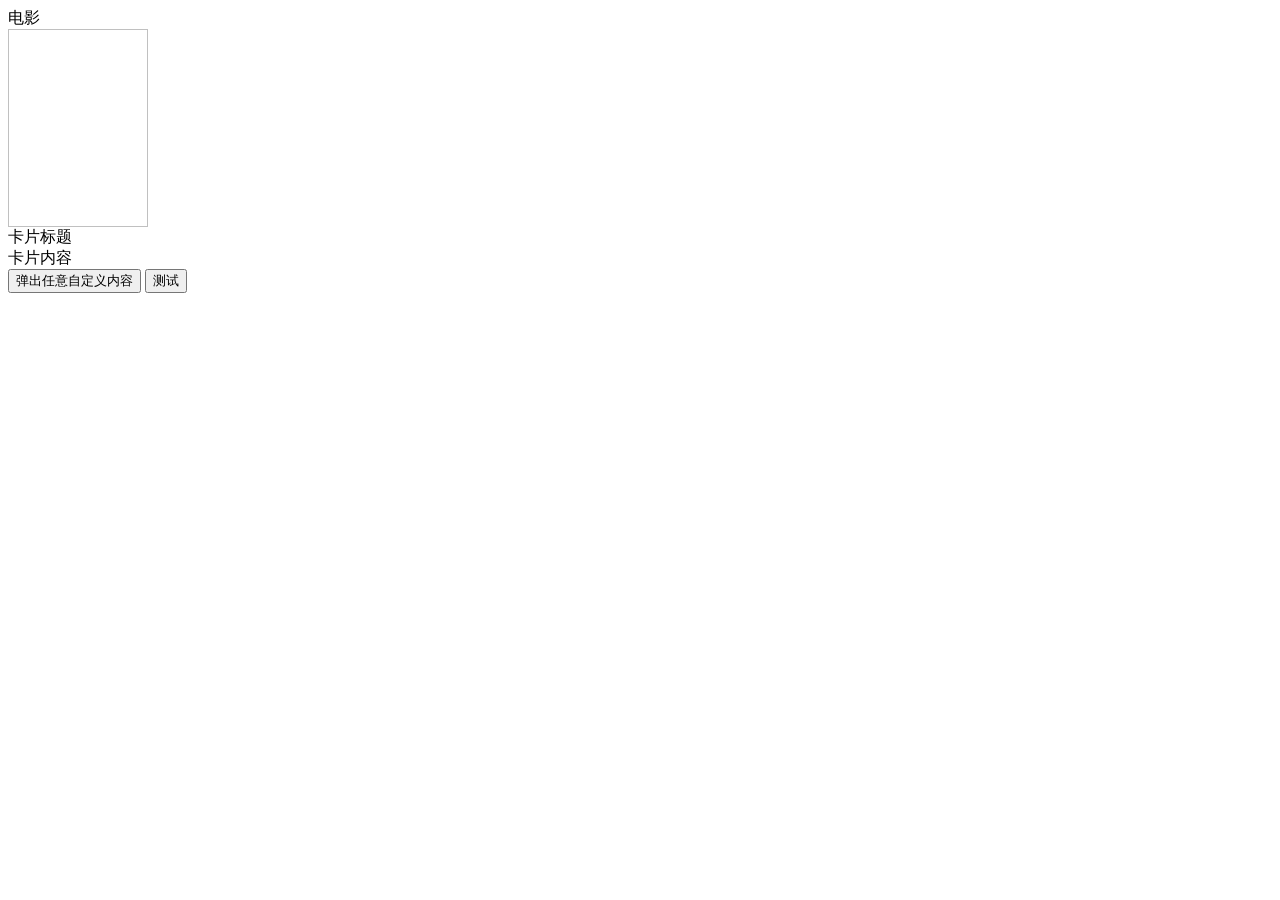
==== src/main/resources/templates/index.html @ 81eaf3b3 "model" ====
<!DOCTYPE html>
<html lang="en" xmlns:th="http://www.thymeleaf.org">
<head>
    <meta charset="UTF-8">
    <title>Title</title>
    <link href="/static/plugin/layui/css/layui.css" rel="stylesheet">
</head>
<body>
<div class="layui-container">
    <div th:replace="header::header"></div>
<!--    <div class="layui-header ws-header ws-bg-light">-->
<!--        <div class="layui-container">-->
<!--            <div class="ws-logo">-->
<!--                <a class="logo" href="/">-->
<!--                    <img src="//res.sentcss.com/static/images/layui/logo.png" alt="layui">-->
<!--                </a>-->
<!--            </div>-->
<!--            <div class="ws-header-assist">-->
<!--                <div class="layui-form layui-hide-xs ws-search" lay-filter="LAY-ws-header-component"><select lay-search="" lay-filter="component"><option value="">搜索</option><optgroup label="热门组件">,<option value="form/">表单 Form</option>,<option value="table/">表格 Table</option>,<option value="layer/">弹层 Layer 🔥</option>,</optgroup><optgroup label="布局">,<option value="layout/">框体布局 Layout</option>,<option value="layout/grid.html">栅格布局 Grid</option>,</optgroup><optgroup label="通用">,<option value="color/">颜色 Color</option>,<option value="button/">按钮 Button</option>,<option value="icon/">图标 Icon</option>,<option value="anim/">动画 Anim</option>,</optgroup><optgroup label="表单">,<option value="form/">表单组件 Form</option>,<option value="form/input.html">输入框 Input</option>,<option value="form/input.html#affix-number">数字输入框 Number</option>,<option value="form/input.html">多行输入框 Textarea</option>,<option value="form/select.html">选择框 Select</option>,<option value="form/checkbox.html">复选框 Checkbox</option>,<option value="form/checkbox.html#switch">开关 Switch</option>,<option value="form/radio.html">单选框 Radio</option>,</optgroup><optgroup label="展示">,<option value="table/">表格 Table</option>,<option value="laypage/">分页 Laypage</option>,<option value="treeTable/">树形表格 TreeTable</option>,<option value="nav/">导航菜单 Nav</option>,<option value="menu/">基础菜单 Menu</option>,<option value="tab/">选项卡 Tab</option>,<option value="badge/">徽章 Badge</option>,<option value="auxiliar/#blockquote">引用 Blockquote</option>,<option value="auxiliar/#fieldset">字段集 Fieldset</option>,<option value="auxiliar/#hr">水平线 hr</option>,<option value="class/">公共类 Class</option>,<option value="panel/">面板 Panel</option>,<option value="panel/#card">卡片面板 Card</option>,<option value="panel/#collapse">折叠面板 Collapse</option>,<option value="progress/">进度条 Progress</option>,<option value="timeline/">时间线 Timeline</option>,<option value="fixbar/">固定条 Fixbar</option>,<option value="tree/">树组件 Tree</option>,<option value="carousel/">轮播 Carousel</option>,<option value="flow/">流加载 Flow</option>,<option value="code/">代码预览 Code</option>,</optgroup><optgroup label="交互">,<option value="layer/">弹出层 Layer</option>,<option value="laydate/">日期与时间 Laydate</option>,<option value="upload/">上传 Upload</option>,<option value="dropdown/">下拉菜单 Dropdown</option>,<option value="colorpicker/">颜色选择器 Colorpicker</option>,<option value="transfer/">穿梭框 Transfer</option>,<option value="slider/">滑块 Slider</option>,<option value="rate/">评分 Rate</option>,</optgroup><optgroup label="其他">,<option value="laytpl/">模板引擎 Laytpl</option>,<option value="util/">工具模块 Util</option>,</optgroup><optgroup label="主题">,<option value="https://dev.layuion.com/themes/layim/">LayIM</option>,<option value="https://dev.layuion.com/themes/layuiAdmin/">layuiAdmin</option>,</optgroup></select><div class="layui-form-select"><div class="layui-select-title"><input type="text" placeholder="搜索" value="" class="layui-input"><i class="layui-edge"></i></div><dl class="layui-anim layui-anim-upbit layui-select-group"><dd lay-value="" class="layui-select-tips">搜索</dd><dt>热门组件</dt><dd lay-value="form/" class="">表单 Form</dd><dd lay-value="table/" class="">表格 Table</dd><dd lay-value="layer/" class="">弹层 Layer 🔥</dd><dt>布局</dt><dd lay-value="layout/" class="">框体布局 Layout</dd><dd lay-value="layout/grid.html" class="">栅格布局 Grid</dd><dt>通用</dt><dd lay-value="color/" class="">颜色 Color</dd><dd lay-value="button/" class="">按钮 Button</dd><dd lay-value="icon/" class="">图标 Icon</dd><dd lay-value="anim/" class="">动画 Anim</dd><dt>表单</dt><dd lay-value="form/" class="">表单组件 Form</dd><dd lay-value="form/input.html" class="">输入框 Input</dd><dd lay-value="form/input.html#affix-number" class="">数字输入框 Number</dd><dd lay-value="form/input.html" class="">多行输入框 Textarea</dd><dd lay-value="form/select.html" class="">选择框 Select</dd><dd lay-value="form/checkbox.html" class="">复选框 Checkbox</dd><dd lay-value="form/checkbox.html#switch" class="">开关 Switch</dd><dd lay-value="form/radio.html" class="">单选框 Radio</dd><dt>展示</dt><dd lay-value="table/" class="">表格 Table</dd><dd lay-value="laypage/" class="">分页 Laypage</dd><dd lay-value="treeTable/" class="">树形表格 TreeTable</dd><dd lay-value="nav/" class="">导航菜单 Nav</dd><dd lay-value="menu/" class="">基础菜单 Menu</dd><dd lay-value="tab/" class="">选项卡 Tab</dd><dd lay-value="badge/" class="">徽章 Badge</dd><dd lay-value="auxiliar/#blockquote" class="">引用 Blockquote</dd><dd lay-value="auxiliar/#fieldset" class="">字段集 Fieldset</dd><dd lay-value="auxiliar/#hr" class="">水平线 hr</dd><dd lay-value="class/" class="">公共类 Class</dd><dd lay-value="panel/" class="">面板 Panel</dd><dd lay-value="panel/#card" class="">卡片面板 Card</dd><dd lay-value="panel/#collapse" class="">折叠面板 Collapse</dd><dd lay-value="progress/" class="">进度条 Progress</dd><dd lay-value="timeline/" class="">时间线 Timeline</dd><dd lay-value="fixbar/" class="">固定条 Fixbar</dd><dd lay-value="tree/" class="">树组件 Tree</dd><dd lay-value="carousel/" class="">轮播 Carousel</dd><dd lay-value="flow/" class="">流加载 Flow</dd><dd lay-value="code/" class="">代码预览 Code</dd><dt>交互</dt><dd lay-value="layer/" class="">弹出层 Layer</dd><dd lay-value="laydate/" class="">日期与时间 Laydate</dd><dd lay-value="upload/" class="">上传 Upload</dd><dd lay-value="dropdown/" class="">下拉菜单 Dropdown</dd><dd lay-value="colorpicker/" class="">颜色选择器 Colorpicker</dd><dd lay-value="transfer/" class="">穿梭框 Transfer</dd><dd lay-value="slider/" class="">滑块 Slider</dd><dd lay-value="rate/" class="">评分 Rate</dd><dt>其他</dt><dd lay-value="laytpl/" class="">模板引擎 Laytpl</dd><dd lay-value="util/" class="">工具模块 Util</dd><dt>主题</dt><dd lay-value="https://dev.layuion.com/themes/layim/" class="">LayIM</dd><dd lay-value="https://dev.layuion.com/themes/layuiAdmin/" class="">layuiAdmin</dd></dl></div><i class="layui-icon layui-icon-search"></i></div>-->
<!--                <div class="layui-hide-xs ws-notice"></div>-->
<!--            </div>-->

<!--            <div class="ws-header-menu">-->
<!--                <ul class="layui-nav layui-bg-gray ws-bg-light" id="LAY_NAV_TOP">-->
<!--                    <li class="layui-nav-item layui-this" data-dir="docs">-->
<!--                        <a href="/docs/2/">组件</a>-->
<!--                    </li>-->
<!--                    <li class="layui-nav-item" data-dir="notes">-->
<!--                        <a href="/notes/">笔记</a>-->
<!--                    </li>-->
<!--                    <li class="layui-nav-item">-->
<!--                        <a href="javascript:;">2.9.3<i class="layui-icon layui-icon-down layui-nav-more"></i></a>-->
<!--                        <dl class="layui-nav-child layui-nav-child-c">-->
<!--                            <dd lay-unselect="" class="layui-this"><a href="/">2.9.3</a></dd>-->
<!--                            <dd lay-unselect=""><a href="/2.7/">2.7.6</a></dd>-->
<!--                        </dl>-->
<!--                    </li>-->
<!--                    <li class="layui-nav-item">-->
<!--                        <a href="javascript:;">-->
<!--                            &lt;!&ndash;<span class="layui-badge-dot" style="left:0; right: auto; margin: -4px 0 0 5px;"></span>&ndash;&gt;-->
<!--                            生态-->
<!--                            <i class="layui-icon layui-icon-down layui-nav-more"></i></a>-->
<!--                        <dl class="layui-nav-child layui-nav-child-r" style="margin-right: -21px;">-->
<!--                            <dd lay-unselect="">-->
<!--                                <a href="//dev.layuion.com/extend/" target="_blank">Layui 第三方扩展组件</a>-->
<!--                            </dd>-->
<!--                            <dd lay-unselect="">-->
<!--                                <a href="//dev.layuion.com/themes/" target="_blank">Layui 纯静态主题库</a>-->
<!--                            </dd>-->
<!--                            <dd lay-unselect="">-->
<!--                                <a href="https://github.com/Sight-wcg/layui-theme-dark" target="_blank" lay-unselect="">-->
<!--                                    Layui 深色主题 <span>(社区贡献)</span>-->
<!--                                </a>-->
<!--                            </dd>-->
<!--                            <dd lay-unselect="">-->
<!--                                <a href="https://gitee.com/layui/layui-vue/" target="_blank" lay-unselect="">-->
<!--                                    Layui of Vue <span>(他人实现)</span>-->
<!--                                </a>-->
<!--                            </dd>-->
<!--                        </dl>-->
<!--                    </li>-->
<!--                    <span class="layui-nav-bar"></span></ul>-->
<!--                <div class="ws-header-more">-->
<!--                    <i class="layui-icon layui-icon-shrink-right"></i>-->
<!--                </div>-->
<!--                <div class="ws-header-tool ws-bg-light">-->
<!--                    <div class="layui-form ws-header-theme" lay-filter="header-theme">-->
<!--                        <input type="checkbox" name="theme-mode" id="ID-header-theme-mode" lay-filter="header-theme-mode" lay-skin="switch" title=""><div class="layui-unselect layui-form-switch" lay-skin="switch"><div>-->
<!--                        <i class="layui-icon layui-icon-light"></i>-->
<!--                    </div><i></i></div>-->
<!--                        <div lay-checkbox="">-->
<!--                            <i class="layui-icon layui-icon-moon"></i> |-->
<!--                            <i class="layui-icon layui-icon-light"></i>-->
<!--                        </div>-->
<!--                    </div>-->
<!--                    <div>-->
<!--                        <a href="https://github.com/layui/layui" target="_blank" title="Github">-->
<!--                            <i class="layui-icon layui-icon-github layui-font-20"></i>-->
<!--                        </a>-->
<!--                    </div>-->
<!--                    <div>-->
<!--                        <a href="https://gitee.com/layui/layui" target="_blank" title="Gitee">-->
<!--                            <i class="layui-icon layui-icon-gitee layui-font-20" style="color: #C71D23;"></i>-->
<!--                        </a>-->
<!--                    </div>-->
<!--                </div>-->
<!--            </div>-->
<!--        </div>-->
<!--        <input type="hidden" id="WS-ID" value="1089712111710546100101118|108111999710846108971211171051111104699111109">-->
<!--    </div>-->

<!--    <ul class="layui-nav">-->
<!--        <li class="layui-nav-item layui-this"><a href="">选中</a></li>-->
<!--        <li class="layui-nav-item">-->
<!--            <a href="javascript:;">常规</a>-->
<!--        </li>-->
<!--        <li class="layui-nav-item"><a href="">导航</a></li>-->
<!--        <li class="layui-nav-item">-->
<!--            <a href="javascript:;">子级</a>-->
<!--            <dl class="layui-nav-child">-->
<!--                <dd><a href="">菜单1</a></dd>-->
<!--                <dd><a href="">菜单2</a></dd>-->
<!--                <dd><a href="">菜单3</a></dd>-->
<!--            </dl>-->
<!--        </li>-->
<!--    </ul>-->

    <div class="layui-row">
        <div class="layui-col-md8">
            <div class="layui-card">
                <div class="layui-card-header">电影</div>
                <div class="layui-card-body">
                    <div class="layui-panel" style="width: 140px;height: 198px;">
                        <img th:src="@{/static/image/movie.jpg}" style="width: 100%; height: 100%;">
                    </div>
                </div>
            </div>
        </div>
        <div class="layui-col-md4">
            <div class="layui-card">
                <div class="layui-card-header">卡片标题</div>
                <div class="layui-card-body">
                    卡片内容
                </div>
            </div>
        </div>
    </div>

    <div th:replace="footer::footer"></div>
</div>


<div id="demo-laypage-layout-1"></div>
<button type="button" class="layui-btn layui-btn-primary" lay-on="test-page-custom">
    <span class="layui-badge-dot"></span> 弹出任意自定义内容
</button>
<button type="button" lay-on="get">测试</button>
</body>

<script src="/static/plugin/layui/layui.js"></script>
<script>
    layui.use(function () {
        var $ = layui.$;
        var layer = layui.layer;
        var util = layui.util;
        var form = layui.form;
        var laypage = layui.laypage;
        laypage.render({
            elem: 'demo-laypage-layout-1',
            count: 1000,
            layout: ['limit', 'prev', 'page', 'next']
        });
        // 事件
        util.on('lay-on', {
            'get': function () {
                // 此处可执行 Ajax 等操作
                $.get({
                    url: '/api/user/aop', success: function (res) {
                        console.log(res);
                    }
                });
            },
            'test-page-custom': function () {
                layer.open({
                    type: 1,
                    area: '350px',
                    resize: false,
                    shadeClose: true,
                    title: 'demo : layer + form',
                    content: `
          <div class="layui-form" lay-filter="filter-test-layer" style="margin: 16px;">
            <div class="demo-login-container">
              <div class="layui-form-item">
                <div class="layui-input-wrap">
                  <div class="layui-input-prefix">
                    <i class="layui-icon layui-icon-username"></i>
                  </div>
                  <input type="text" name="username" value="" lay-verify="required" placeholder="用户名" lay-reqtext="请填写用户名" autocomplete="off" class="layui-input" lay-affix="clear">
                </div>
              </div>
              <div class="layui-form-item">
                <div class="layui-input-wrap">
                  <div class="layui-input-prefix">
                    <i class="layui-icon layui-icon-password"></i>
                  </div>
                  <input type="password" name="password" value="" lay-verify="required" placeholder="密   码" lay-reqtext="请填写密码" autocomplete="off" class="layui-input" lay-affix="eye">
                </div>
              </div>
              <div class="layui-form-item">
                <div class="layui-row">
                  <div class="layui-col-xs7">
                    <div class="layui-input-wrap">
                      <div class="layui-input-prefix">
                        <i class="layui-icon layui-icon-vercode"></i>
                      </div>
                      <input type="text" name="captcha" value="" lay-verify="required" placeholder="验证码" lay-reqtext="请填写验证码" autocomplete="off" class="layui-input" lay-affix="clear">
                    </div>
                  </div>
                  <div class="layui-col-xs5">
                    <div style="margin-left: 10px;">
                      <img src="https://www.oschina.net/action/user/captcha" onclick="this.src='https://www.oschina.net/action/user/captcha?t='+ new Date().getTime();">
                    </div>
                  </div>
                </div>
              </div>
              <div class="layui-form-item">
                <input type="checkbox" name="remember" lay-skin="primary" title="记住密码">
                <a href="#forget" style="float: right; margin-top: 7px;">忘记密码？</a>
              </div>
              <div class="layui-form-item">
                <button class="layui-btn layui-btn-fluid" lay-submit lay-filter="demo-login">登录</button>
              </div>
              <div class="layui-form-item demo-login-other">
                <label>社交账号登录</label>
                <span style="padding: 0 21px 0 6px;">
                  <a href="javascript:;"><i class="layui-icon layui-icon-login-qq" style="color: #3492ed;"></i></a>
                  <a href="javascript:;"><i class="layui-icon layui-icon-login-wechat" style="color: #4daf29;"></i></a>
                  <a href="javascript:;"><i class="layui-icon layui-icon-login-weibo" style="color: #cf1900;"></i></a>
                </span>
                或 <a href="#reg">注册帐号</a></span>
              </div>
            </div>
          </div>
        `,
                    success: function () {
                        // 对弹层中的表单进行初始化渲染
                        form.render();
                        // 表单提交事件
                        form.on('submit(demo-login)', function (data) {
                            var field = data.field; // 获取表单字段值
                            // 显示填写结果，仅作演示用
                            layer.alert(JSON.stringify(field), {
                                title: '当前填写的字段值'
                            });
                            return false; // 阻止默认 form 跳转
                        });
                    }
                });
            }
        })
    });
</script>
</html>
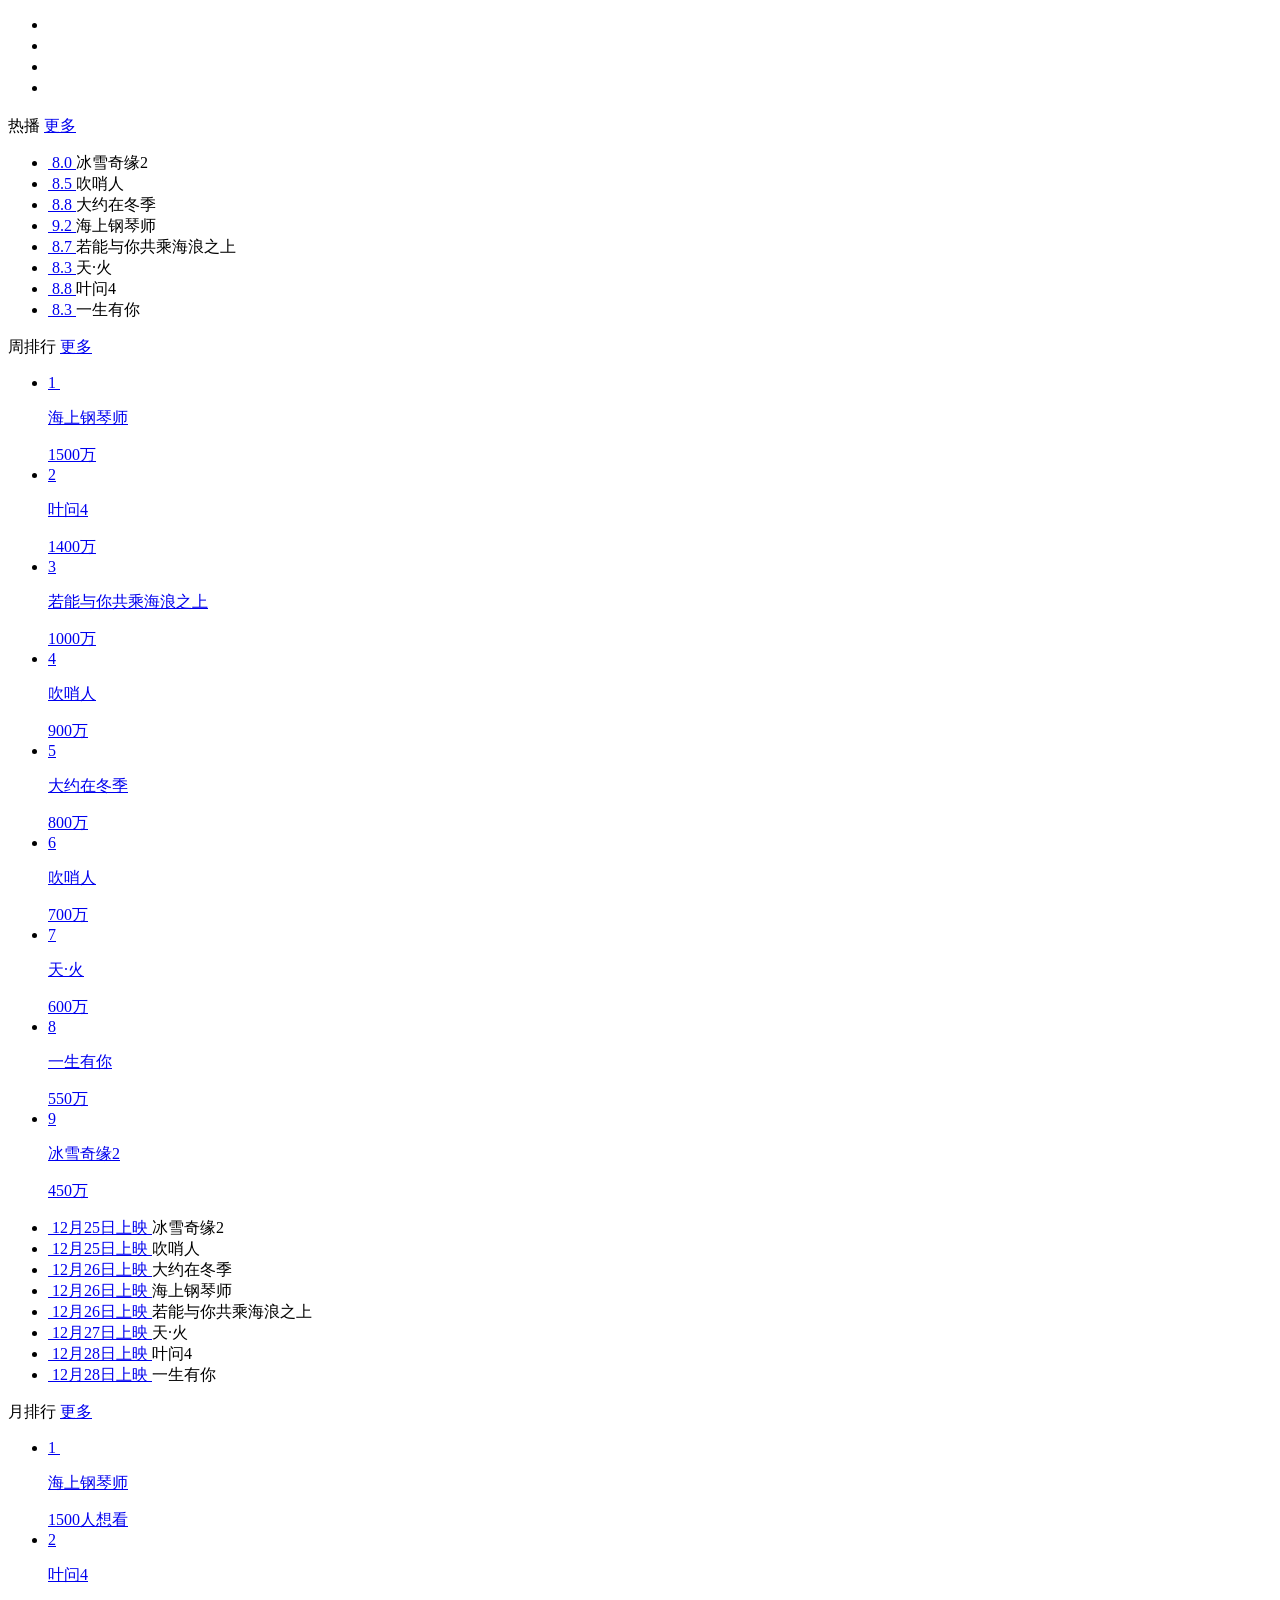
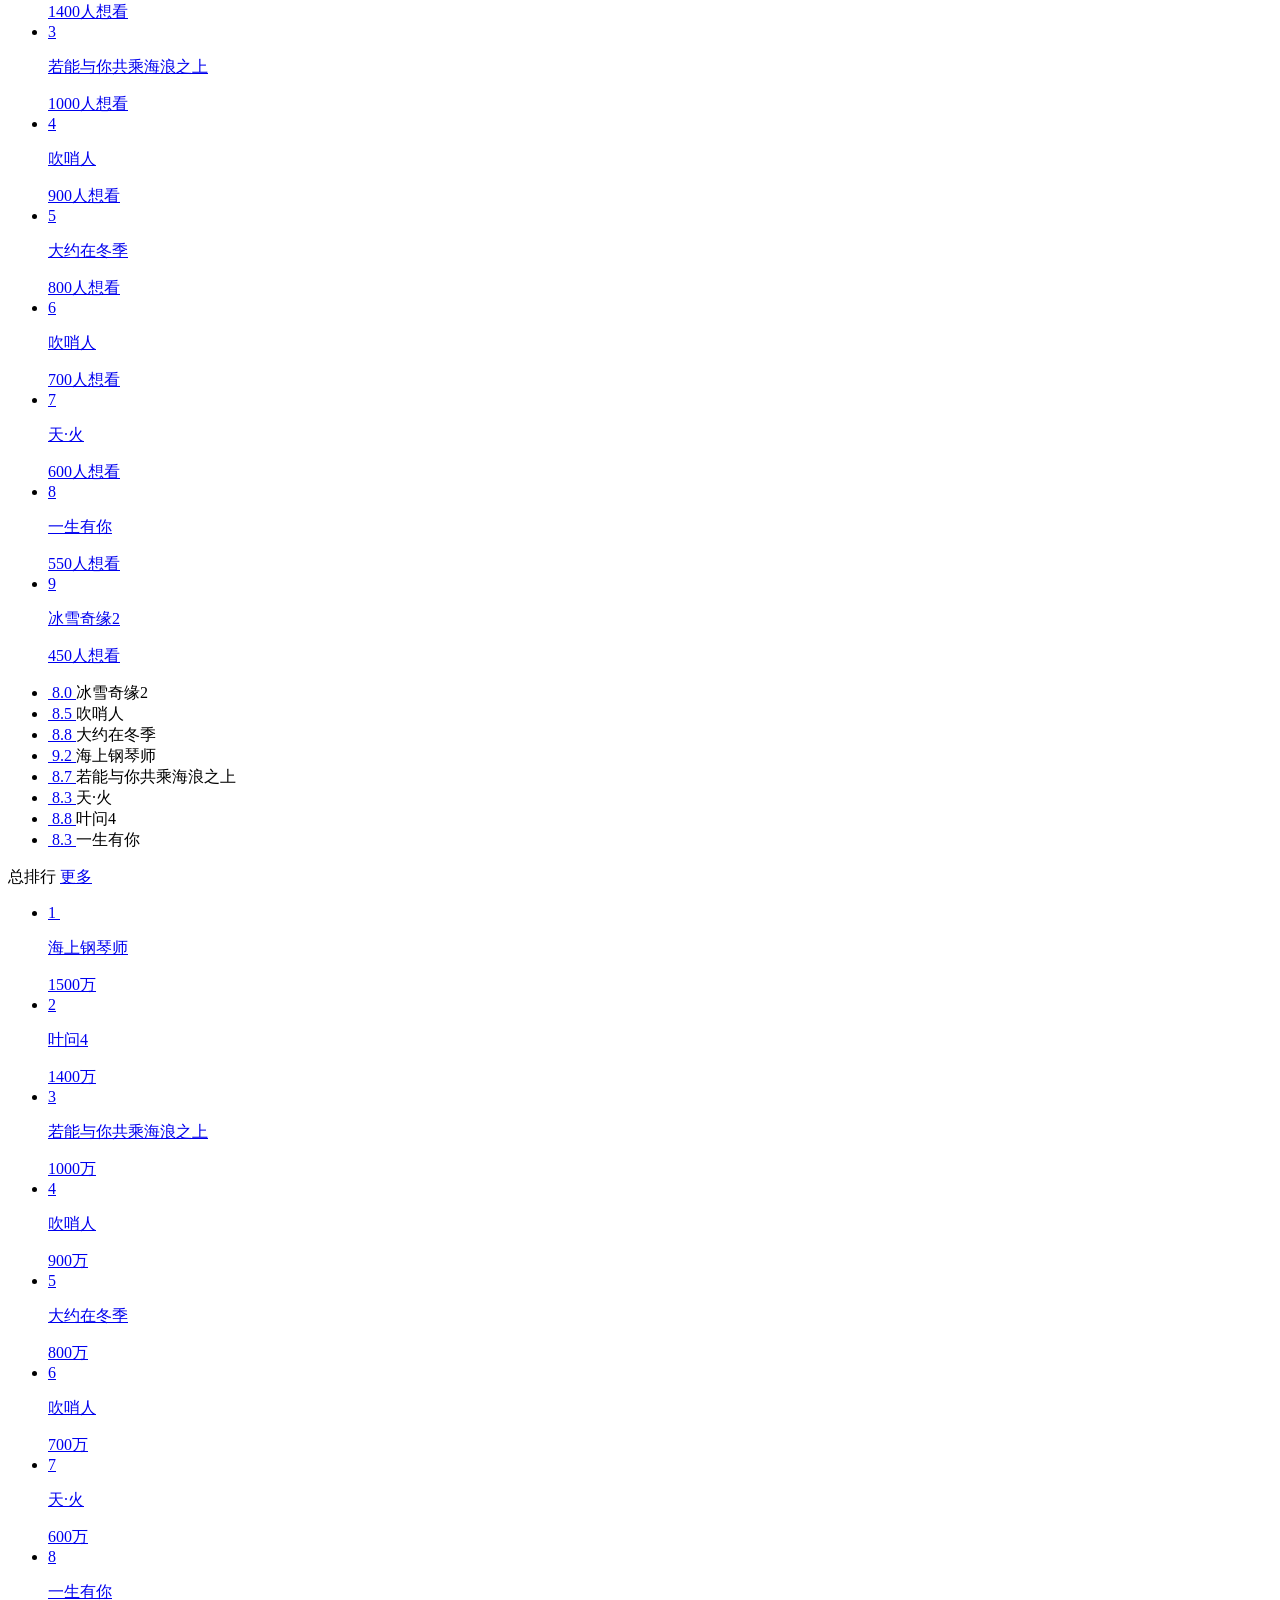
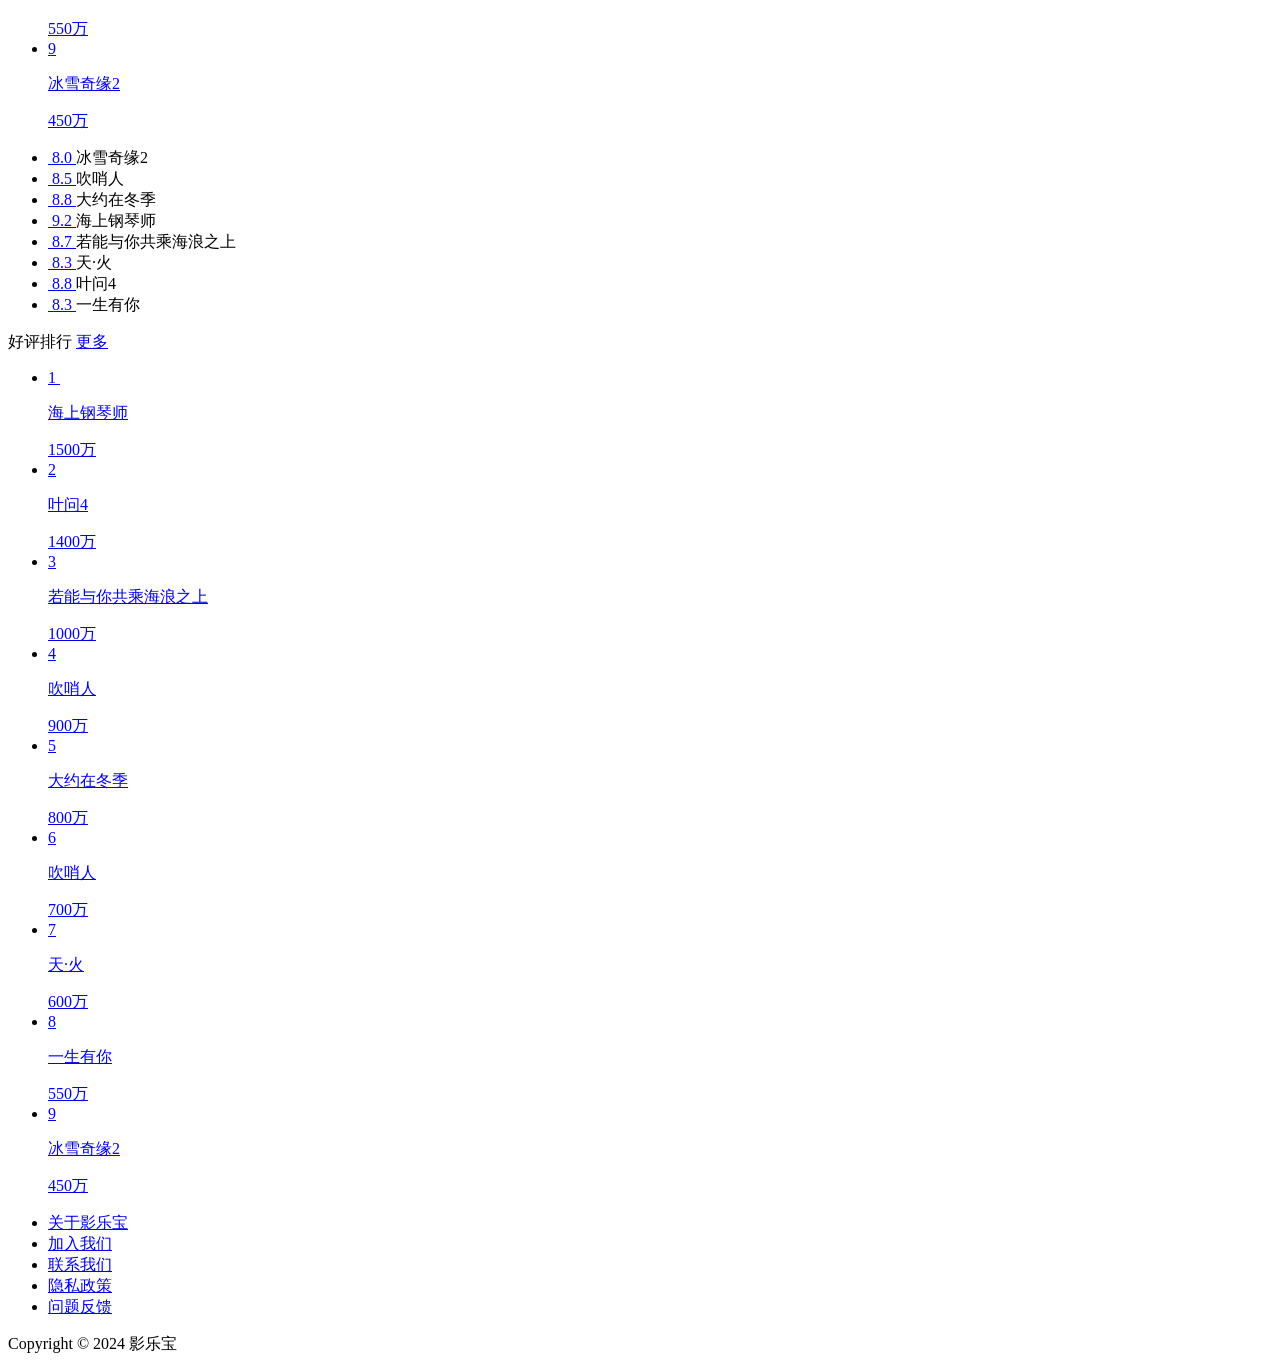
==== commit 695323f8: "部分界面" ====
--- a/src/main/resources/templates/index.html
+++ b/src/main/resources/templates/index.html
@@ -1,243 +1,736 @@
 <!DOCTYPE html>
-<html lang="en" xmlns:th="http://www.thymeleaf.org">
+<html lang="zh-CN">
 <head>
     <meta charset="UTF-8">
-    <title>Title</title>
-    <link href="/static/plugin/layui/css/layui.css" rel="stylesheet">
+    <title>影乐宝</title>
+    <link rel="stylesheet" type="text/css" href="/static/css/index.css">
 </head>
 <body>
-<div class="layui-container">
-    <div th:replace="header::header"></div>
-<!--    <div class="layui-header ws-header ws-bg-light">-->
-<!--        <div class="layui-container">-->
-<!--            <div class="ws-logo">-->
-<!--                <a class="logo" href="/">-->
-<!--                    <img src="//res.sentcss.com/static/images/layui/logo.png" alt="layui">-->
-<!--                </a>-->
-<!--            </div>-->
-<!--            <div class="ws-header-assist">-->
-<!--                <div class="layui-form layui-hide-xs ws-search" lay-filter="LAY-ws-header-component"><select lay-search="" lay-filter="component"><option value="">搜索</option><optgroup label="热门组件">,<option value="form/">表单 Form</option>,<option value="table/">表格 Table</option>,<option value="layer/">弹层 Layer 🔥</option>,</optgroup><optgroup label="布局">,<option value="layout/">框体布局 Layout</option>,<option value="layout/grid.html">栅格布局 Grid</option>,</optgroup><optgroup label="通用">,<option value="color/">颜色 Color</option>,<option value="button/">按钮 Button</option>,<option value="icon/">图标 Icon</option>,<option value="anim/">动画 Anim</option>,</optgroup><optgroup label="表单">,<option value="form/">表单组件 Form</option>,<option value="form/input.html">输入框 Input</option>,<option value="form/input.html#affix-number">数字输入框 Number</option>,<option value="form/input.html">多行输入框 Textarea</option>,<option value="form/select.html">选择框 Select</option>,<option value="form/checkbox.html">复选框 Checkbox</option>,<option value="form/checkbox.html#switch">开关 Switch</option>,<option value="form/radio.html">单选框 Radio</option>,</optgroup><optgroup label="展示">,<option value="table/">表格 Table</option>,<option value="laypage/">分页 Laypage</option>,<option value="treeTable/">树形表格 TreeTable</option>,<option value="nav/">导航菜单 Nav</option>,<option value="menu/">基础菜单 Menu</option>,<option value="tab/">选项卡 Tab</option>,<option value="badge/">徽章 Badge</option>,<option value="auxiliar/#blockquote">引用 Blockquote</option>,<option value="auxiliar/#fieldset">字段集 Fieldset</option>,<option value="auxiliar/#hr">水平线 hr</option>,<option value="class/">公共类 Class</option>,<option value="panel/">面板 Panel</option>,<option value="panel/#card">卡片面板 Card</option>,<option value="panel/#collapse">折叠面板 Collapse</option>,<option value="progress/">进度条 Progress</option>,<option value="timeline/">时间线 Timeline</option>,<option value="fixbar/">固定条 Fixbar</option>,<option value="tree/">树组件 Tree</option>,<option value="carousel/">轮播 Carousel</option>,<option value="flow/">流加载 Flow</option>,<option value="code/">代码预览 Code</option>,</optgroup><optgroup label="交互">,<option value="layer/">弹出层 Layer</option>,<option value="laydate/">日期与时间 Laydate</option>,<option value="upload/">上传 Upload</option>,<option value="dropdown/">下拉菜单 Dropdown</option>,<option value="colorpicker/">颜色选择器 Colorpicker</option>,<option value="transfer/">穿梭框 Transfer</option>,<option value="slider/">滑块 Slider</option>,<option value="rate/">评分 Rate</option>,</optgroup><optgroup label="其他">,<option value="laytpl/">模板引擎 Laytpl</option>,<option value="util/">工具模块 Util</option>,</optgroup><optgroup label="主题">,<option value="https://dev.layuion.com/themes/layim/">LayIM</option>,<option value="https://dev.layuion.com/themes/layuiAdmin/">layuiAdmin</option>,</optgroup></select><div class="layui-form-select"><div class="layui-select-title"><input type="text" placeholder="搜索" value="" class="layui-input"><i class="layui-edge"></i></div><dl class="layui-anim layui-anim-upbit layui-select-group"><dd lay-value="" class="layui-select-tips">搜索</dd><dt>热门组件</dt><dd lay-value="form/" class="">表单 Form</dd><dd lay-value="table/" class="">表格 Table</dd><dd lay-value="layer/" class="">弹层 Layer 🔥</dd><dt>布局</dt><dd lay-value="layout/" class="">框体布局 Layout</dd><dd lay-value="layout/grid.html" class="">栅格布局 Grid</dd><dt>通用</dt><dd lay-value="color/" class="">颜色 Color</dd><dd lay-value="button/" class="">按钮 Button</dd><dd lay-value="icon/" class="">图标 Icon</dd><dd lay-value="anim/" class="">动画 Anim</dd><dt>表单</dt><dd lay-value="form/" class="">表单组件 Form</dd><dd lay-value="form/input.html" class="">输入框 Input</dd><dd lay-value="form/input.html#affix-number" class="">数字输入框 Number</dd><dd lay-value="form/input.html" class="">多行输入框 Textarea</dd><dd lay-value="form/select.html" class="">选择框 Select</dd><dd lay-value="form/checkbox.html" class="">复选框 Checkbox</dd><dd lay-value="form/checkbox.html#switch" class="">开关 Switch</dd><dd lay-value="form/radio.html" class="">单选框 Radio</dd><dt>展示</dt><dd lay-value="table/" class="">表格 Table</dd><dd lay-value="laypage/" class="">分页 Laypage</dd><dd lay-value="treeTable/" class="">树形表格 TreeTable</dd><dd lay-value="nav/" class="">导航菜单 Nav</dd><dd lay-value="menu/" class="">基础菜单 Menu</dd><dd lay-value="tab/" class="">选项卡 Tab</dd><dd lay-value="badge/" class="">徽章 Badge</dd><dd lay-value="auxiliar/#blockquote" class="">引用 Blockquote</dd><dd lay-value="auxiliar/#fieldset" class="">字段集 Fieldset</dd><dd lay-value="auxiliar/#hr" class="">水平线 hr</dd><dd lay-value="class/" class="">公共类 Class</dd><dd lay-value="panel/" class="">面板 Panel</dd><dd lay-value="panel/#card" class="">卡片面板 Card</dd><dd lay-value="panel/#collapse" class="">折叠面板 Collapse</dd><dd lay-value="progress/" class="">进度条 Progress</dd><dd lay-value="timeline/" class="">时间线 Timeline</dd><dd lay-value="fixbar/" class="">固定条 Fixbar</dd><dd lay-value="tree/" class="">树组件 Tree</dd><dd lay-value="carousel/" class="">轮播 Carousel</dd><dd lay-value="flow/" class="">流加载 Flow</dd><dd lay-value="code/" class="">代码预览 Code</dd><dt>交互</dt><dd lay-value="layer/" class="">弹出层 Layer</dd><dd lay-value="laydate/" class="">日期与时间 Laydate</dd><dd lay-value="upload/" class="">上传 Upload</dd><dd lay-value="dropdown/" class="">下拉菜单 Dropdown</dd><dd lay-value="colorpicker/" class="">颜色选择器 Colorpicker</dd><dd lay-value="transfer/" class="">穿梭框 Transfer</dd><dd lay-value="slider/" class="">滑块 Slider</dd><dd lay-value="rate/" class="">评分 Rate</dd><dt>其他</dt><dd lay-value="laytpl/" class="">模板引擎 Laytpl</dd><dd lay-value="util/" class="">工具模块 Util</dd><dt>主题</dt><dd lay-value="https://dev.layuion.com/themes/layim/" class="">LayIM</dd><dd lay-value="https://dev.layuion.com/themes/layuiAdmin/" class="">layuiAdmin</dd></dl></div><i class="layui-icon layui-icon-search"></i></div>-->
-<!--                <div class="layui-hide-xs ws-notice"></div>-->
-<!--            </div>-->
-
-<!--            <div class="ws-header-menu">-->
-<!--                <ul class="layui-nav layui-bg-gray ws-bg-light" id="LAY_NAV_TOP">-->
-<!--                    <li class="layui-nav-item layui-this" data-dir="docs">-->
-<!--                        <a href="/docs/2/">组件</a>-->
-<!--                    </li>-->
-<!--                    <li class="layui-nav-item" data-dir="notes">-->
-<!--                        <a href="/notes/">笔记</a>-->
-<!--                    </li>-->
-<!--                    <li class="layui-nav-item">-->
-<!--                        <a href="javascript:;">2.9.3<i class="layui-icon layui-icon-down layui-nav-more"></i></a>-->
-<!--                        <dl class="layui-nav-child layui-nav-child-c">-->
-<!--                            <dd lay-unselect="" class="layui-this"><a href="/">2.9.3</a></dd>-->
-<!--                            <dd lay-unselect=""><a href="/2.7/">2.7.6</a></dd>-->
-<!--                        </dl>-->
-<!--                    </li>-->
-<!--                    <li class="layui-nav-item">-->
-<!--                        <a href="javascript:;">-->
-<!--                            &lt;!&ndash;<span class="layui-badge-dot" style="left:0; right: auto; margin: -4px 0 0 5px;"></span>&ndash;&gt;-->
-<!--                            生态-->
-<!--                            <i class="layui-icon layui-icon-down layui-nav-more"></i></a>-->
-<!--                        <dl class="layui-nav-child layui-nav-child-r" style="margin-right: -21px;">-->
-<!--                            <dd lay-unselect="">-->
-<!--                                <a href="//dev.layuion.com/extend/" target="_blank">Layui 第三方扩展组件</a>-->
-<!--                            </dd>-->
-<!--                            <dd lay-unselect="">-->
-<!--                                <a href="//dev.layuion.com/themes/" target="_blank">Layui 纯静态主题库</a>-->
-<!--                            </dd>-->
-<!--                            <dd lay-unselect="">-->
-<!--                                <a href="https://github.com/Sight-wcg/layui-theme-dark" target="_blank" lay-unselect="">-->
-<!--                                    Layui 深色主题 <span>(社区贡献)</span>-->
-<!--                                </a>-->
-<!--                            </dd>-->
-<!--                            <dd lay-unselect="">-->
-<!--                                <a href="https://gitee.com/layui/layui-vue/" target="_blank" lay-unselect="">-->
-<!--                                    Layui of Vue <span>(他人实现)</span>-->
-<!--                                </a>-->
-<!--                            </dd>-->
-<!--                        </dl>-->
-<!--                    </li>-->
-<!--                    <span class="layui-nav-bar"></span></ul>-->
-<!--                <div class="ws-header-more">-->
-<!--                    <i class="layui-icon layui-icon-shrink-right"></i>-->
-<!--                </div>-->
-<!--                <div class="ws-header-tool ws-bg-light">-->
-<!--                    <div class="layui-form ws-header-theme" lay-filter="header-theme">-->
-<!--                        <input type="checkbox" name="theme-mode" id="ID-header-theme-mode" lay-filter="header-theme-mode" lay-skin="switch" title=""><div class="layui-unselect layui-form-switch" lay-skin="switch"><div>-->
-<!--                        <i class="layui-icon layui-icon-light"></i>-->
-<!--                    </div><i></i></div>-->
-<!--                        <div lay-checkbox="">-->
-<!--                            <i class="layui-icon layui-icon-moon"></i> |-->
-<!--                            <i class="layui-icon layui-icon-light"></i>-->
-<!--                        </div>-->
-<!--                    </div>-->
-<!--                    <div>-->
-<!--                        <a href="https://github.com/layui/layui" target="_blank" title="Github">-->
-<!--                            <i class="layui-icon layui-icon-github layui-font-20"></i>-->
-<!--                        </a>-->
-<!--                    </div>-->
-<!--                    <div>-->
-<!--                        <a href="https://gitee.com/layui/layui" target="_blank" title="Gitee">-->
-<!--                            <i class="layui-icon layui-icon-gitee layui-font-20" style="color: #C71D23;"></i>-->
-<!--                        </a>-->
-<!--                    </div>-->
-<!--                </div>-->
-<!--            </div>-->
-<!--        </div>-->
-<!--        <input type="hidden" id="WS-ID" value="1089712111710546100101118|108111999710846108971211171051111104699111109">-->
-<!--    </div>-->
-
-<!--    <ul class="layui-nav">-->
-<!--        <li class="layui-nav-item layui-this"><a href="">选中</a></li>-->
-<!--        <li class="layui-nav-item">-->
-<!--            <a href="javascript:;">常规</a>-->
-<!--        </li>-->
-<!--        <li class="layui-nav-item"><a href="">导航</a></li>-->
-<!--        <li class="layui-nav-item">-->
-<!--            <a href="javascript:;">子级</a>-->
-<!--            <dl class="layui-nav-child">-->
-<!--                <dd><a href="">菜单1</a></dd>-->
-<!--                <dd><a href="">菜单2</a></dd>-->
-<!--                <dd><a href="">菜单3</a></dd>-->
-<!--            </dl>-->
-<!--        </li>-->
-<!--    </ul>-->
-
-    <div class="layui-row">
-        <div class="layui-col-md8">
-            <div class="layui-card">
-                <div class="layui-card-header">电影</div>
-                <div class="layui-card-body">
-                    <div class="layui-panel" style="width: 140px;height: 198px;">
-                        <img th:src="@{/static/image/movie.jpg}" style="width: 100%; height: 100%;">
-                    </div>
-                </div>
-            </div>
+<div th:replace="header::header"></div>
+<div class="container">
+    <div class="slidey">
+        <ul id="slidey-content" style="display: none">
+            <li>
+                <img src="/static/image/slideposter/Frozen2.jpg" alt="">
+                <p class="title">冰雪奇缘2</p>
+                <p class="description">为什么艾莎一出生就带着控制冰雪的能力？这个答案一致困扰着她，也威胁着王国的安全。
+                    她将和安娜、克斯托夫、雪宝和驯鹿斯文展开一场危险但非凡的旅程…</p>
+            </li>
+            <li>
+                <img src="/static/image/slideposter/ifseawave.jpg" alt="">
+                <p class="title">若能与你共乘海浪之上</p>
+                <p class="description">青年消防员雏罂粟港和爱好冲浪的向水日菜子相遇并迅速展开热恋。看似命中注定的这对恋人，
+                    却不幸遭遇生死别离。无法接受港已经离世的雏子，某天突然发现，只要唱起属于两个人的那首歌，港就会从水中出现…</p>
+            </li>
+            <li>
+                <img src="/static/image/slideposter/skyfire.jpg" alt="">
+                <p class="title">天·火</p>
+                <p class="description">火山喷发了，这些人的命运纠结在一起。为了看见明天的太阳，他们必须与过去和解，
+                    合力为自己也为众生在绝境中寻找一条生路。
+                    这是一个关于爱与勇气、选择与放弃、自救与他救的中国式英雄的故事…</p>
+            </li>
+            <li>
+                <img src="/static/image/slideposter/yewen4.jpg" alt="">
+                <p class="title">叶问4</p>
+                <p class="description">因故来到美国唐人街的叶问，意外卷入一场当地军方势力与华人武馆的纠纷，面对日益猖狂的
+                    民族歧视与压迫，叶问挺身而出，在美国海军陆战队军营拼死一战，以正宗咏春，向世界证明了中国功夫…</p>
+            </li>
+        </ul>
+        <div class="slidey-main">
+            <a href="movie.html" class="slidey-main-link"></a>
+            <div class="slidey-overlay">
+                <p class="slidey-overlay-title"></p>
+                <p class="slidey-overlay-description"></p>
+                <span class="slidey-progress"></span>
+            </div>
+            <div class="slidey-ctrls slidey-ctrls-pre"></div>
+            <div class="slidey-ctrls slidey-ctrls-next"></div>
         </div>
-        <div class="layui-col-md4">
-            <div class="layui-card">
-                <div class="layui-card-header">卡片标题</div>
-                <div class="layui-card-body">
-                    卡片内容
-                </div>
-            </div>
+        <div class="slidey-list">
+            <ul>
+                <li>
+                    <table class="slidey-list-table">
+                        <tr>
+                            <td rowspan="2" class="slidey-list-img">
+                                <div></div>
+                            </td>
+                            <td class="slidey-list-title"></td>
+                        </tr>
+                        <tr>
+                            <td class="slidey-list-description"></td>
+                        </tr>
+                    </table>
+                </li>
+                <li>
+                    <table class="slidey-list-table">
+                        <tr>
+                            <td rowspan="2" class="slidey-list-img">
+                                <div></div>
+                            </td>
+                            <td class="slidey-list-title"></td>
+                        </tr>
+                        <tr>
+                            <td class="slidey-list-description"></td>
+                        </tr>
+                    </table>
+                </li>
+                <li>
+                    <table class="slidey-list-table">
+                        <tr>
+                            <td rowspan="2" class="slidey-list-img">
+                                <div></div>
+                            </td>
+                            <td class="slidey-list-title"></td>
+                        </tr>
+                        <tr>
+                            <td class="slidey-list-description"></td>
+                        </tr>
+                    </table>
+                </li>
+                <li>
+                    <table class="slidey-list-table">
+                        <tr>
+                            <td rowspan="2" class="slidey-list-img">
+                                <div></div>
+                            </td>
+                            <td class="slidey-list-title"></td>
+                        </tr>
+                        <tr>
+                            <td class="slidey-list-description"></td>
+                        </tr>
+                    </table>
+                </li>
+            </ul>
         </div>
     </div>
 
-    <div th:replace="footer::footer"></div>
+    <div class="movie-grid">
+        <div class="panel">
+            <div class="main">
+                <div class="panel-header">
+                    <span class="panel-title">热播</span>
+                    <a href="javascript:;" class="panel-more">更多</a>
+                </div>
+                <div class="movie-list">
+                    <ul>
+                        <li>
+                            <a href="movie.html" class="movie-poster">
+                                <img src="/static/image/poster/bingxueqiyuan2.jpg" alt="" class="poster">
+                                <span class="movie-score">8.0</span>
+                            </a>
+                            <span class="movie-title">冰雪奇缘2</span>
+
+                        </li>
+                        <li>
+                            <a href="movie.html" class="movie-poster">
+                                <img src="/static/image/poster/chuixiaoren.jpg" alt="" class="poster">
+                                <span class="movie-score">8.5</span>
+                            </a>
+                            <span class="movie-title">吹哨人</span>
+                        </li>
+                        <li>
+                            <a href="movie.html" class="movie-poster">
+                                <img src="/static/image/poster/dayuezaidongji.jpg" alt="" class="poster">
+                                <span class="movie-score">8.8</span>
+                            </a>
+                            <span class="movie-title">大约在冬季</span>
+
+                        </li>
+                        <li>
+                            <a href="movie.html" class="movie-poster">
+                                <img src="/static/image/poster/haishanggangqinshi.jpg" alt="" class="poster">
+                                <span class="movie-score">9.2</span>
+                            </a>
+                            <span class="movie-title">海上钢琴师</span>
+
+                        </li>
+                        <li>
+                            <a href="movie.html" class="movie-poster">
+                                <img src="/static/image/poster/ruonengyuni.jpg" alt="" class="poster">
+                                <span class="movie-score">8.7</span>
+                            </a>
+                            <span class="movie-title">若能与你共乘海浪之上</span>
+
+                        </li>
+                        <li>
+                            <a href="movie.html" class="movie-poster">
+                                <img src="/static/image/poster/tianhuo.jpg" alt="" class="poster">
+                                <span class="movie-score">8.3</span>
+                            </a>
+                            <span class="movie-title">天·火</span>
+
+                        </li>
+                        <li>
+                            <a href="movie.html" class="movie-poster">
+                                <img src="/static/image/poster/yewen4.jpg" alt="" class="poster">
+                                <span class="movie-score">8.8</span>
+                            </a>
+                            <span class="movie-title">叶问4</span>
+
+                        </li>
+                        <li>
+                            <a href="movie.html" class="movie-poster">
+                                <img src="/static/image/poster/yishengyouni.jpg" alt="" class="poster">
+                                <span class="movie-score">8.3</span>
+                            </a>
+                            <span class="movie-title">一生有你</span>
+
+                        </li>
+                    </ul>
+                </div>
+            </div>
+            <div class="aside">
+                <div class="panel-header">
+                    <span class="panel-title">周排行</span>
+                    <a href="javascript:;" class="panel-more">更多</a>
+                </div>
+                <div class="movie-rank">
+                    <ul>
+                        <li class="movie-rank-top1">
+                            <a href="javascript:;">
+                                <span class="movie-rank-num movie-rank-top3">1</span>
+                                <img src="/static/image/poster/haishanggangqinshi.jpg" alt="">
+                                <div>
+                                    <p class="movie-rank-name">海上钢琴师</p>
+                                    <span class="box-office">1500万</span>
+                                </div>
+                            </a>
+                        </li>
+                        <li>
+                            <a href="javascript:;">
+                                <span class="movie-rank-num movie-rank-top3">2</span>
+                                <p class="movie-rank-name">叶问4</p>
+                                <span class="box-office">1400万</span>
+                            </a>
+                        </li>
+                        <li>
+                            <a href="javascript:;">
+                                <span class="movie-rank-num movie-rank-top3">3</span>
+                                <p class="movie-rank-name">若能与你共乘海浪之上</p>
+                                <span class="box-office">1000万</span>
+                            </a>
+                        </li>
+                        <li>
+                            <a href="javascript:;">
+                                <span class="movie-rank-num">4</span>
+                                <p class="movie-rank-name">吹哨人</p>
+                                <span class="box-office">900万</span>
+                            </a>
+                        </li>
+                        <li>
+                            <a href="javascript:;">
+                                <span class="movie-rank-num">5</span>
+                                <p class="movie-rank-name">大约在冬季</p>
+                                <span class="box-office">800万</span>
+                            </a>
+                        </li>
+                        <li>
+                            <a href="javascript:;">
+                                <span class="movie-rank-num">6</span>
+                                <p class="movie-rank-name">吹哨人</p>
+                                <span class="box-office">700万</span>
+                            </a>
+                        </li>
+                        <li>
+                            <a href="javascript:;">
+                                <span class="movie-rank-num">7</span>
+                                <p class="movie-rank-name">天·火</p>
+                                <span class="box-office">600万</span>
+                            </a>
+                        </li>
+                        <li>
+                            <a href="javascript:;">
+                                <span class="movie-rank-num">8</span>
+                                <p class="movie-rank-name">一生有你</p>
+                                <span class="box-office">550万</span>
+                            </a>
+                        </li>
+                        <li>
+                            <a href="javascript:;">
+                                <span class="movie-rank-num">9</span>
+                                <p class="movie-rank-name">冰雪奇缘2</p>
+                                <span class="box-office">450万</span>
+                            </a>
+                        </li>
+                    </ul>
+                </div>
+            </div>
+        </div>
+        <div class="panel">
+            <div class="main">
+
+                <div class="movie-list">
+                    <ul>
+                        <li>
+                            <a href="javascript:;" class="movie-poster">
+                                <img src="/static/image/poster/bingxueqiyuan2.jpg" alt="" class="poster">
+                                <span class="movie-score">12月25日上映</span>
+                            </a>
+                            <span class="movie-title">冰雪奇缘2</span>
+
+                        </li>
+                        <li>
+                            <a href="javascript:;" class="movie-poster">
+                                <img src="/static/image/poster/chuixiaoren.jpg" alt="" class="poster">
+                                <span class="movie-score">12月25日上映</span>
+                            </a>
+                            <span class="movie-title">吹哨人</span>
+
+                        </li>
+                        <li>
+                            <a href="javascript:;" class="movie-poster">
+                                <img src="/static/image/poster/dayuezaidongji.jpg" alt="" class="poster">
+                                <span class="movie-score">12月26日上映</span>
+                            </a>
+                            <span class="movie-title">大约在冬季</span>
+                        </li>
+                        <li>
+                            <a href="javascript:;" class="movie-poster">
+                                <img src="/static/image/poster/haishanggangqinshi.jpg" alt="" class="poster">
+                                <span class="movie-score">12月26日上映</span>
+                            </a>
+                            <span class="movie-title">海上钢琴师</span>
+                        </li>
+                        <li>
+                            <a href="javascript:;" class="movie-poster">
+                                <img src="/static/image/poster/ruonengyuni.jpg" alt="" class="poster">
+                                <span class="movie-score">12月26日上映</span>
+                            </a>
+                            <span class="movie-title">若能与你共乘海浪之上</span>
+                        </li>
+                        <li>
+                            <a href="javascript:;" class="movie-poster">
+                                <img src="/static/image/poster/tianhuo.jpg" alt="" class="poster">
+                                <span class="movie-score">12月27日上映</span>
+                            </a>
+                            <span class="movie-title">天·火</span>
+                        </li>
+                        <li>
+                            <a href="javascript:;" class="movie-poster">
+                                <img src="/static/image/poster/yewen4.jpg" alt="" class="poster">
+                                <span class="movie-score">12月28日上映</span>
+                            </a>
+                            <span class="movie-title">叶问4</span>
+                        </li>
+                        <li>
+                            <a href="javascript:;" class="movie-poster">
+                                <img src="/static/image/poster/yishengyouni.jpg" alt="" class="poster">
+                                <span class="movie-score">12月28日上映</span>
+                            </a>
+                            <span class="movie-title">一生有你</span>
+                        </li>
+                    </ul>
+                </div>
+            </div>
+            <div class="aside">
+                <div class="panel-header">
+                    <span class="panel-title">月排行</span>
+                    <a href="javascript:;" class="panel-more">更多</a>
+                </div>
+                <div class="movie-rank">
+                    <ul>
+                        <li class="movie-rank-top1">
+                            <a href="javascript:;">
+                                <span class="movie-rank-num movie-rank-top3">1</span>
+                                <img src="/static/image/poster/haishanggangqinshi.jpg" alt="">
+                                <div>
+                                    <p class="movie-rank-name">海上钢琴师</p>
+                                    <span class="box-office">1500人想看</span>
+                                </div>
+                            </a>
+                        </li>
+                        <li>
+                            <a href="javascript:;">
+                                <span class="movie-rank-num movie-rank-top3">2</span>
+                                <p class="movie-rank-name">叶问4</p>
+                                <span class="box-office">1400人想看</span>
+                            </a>
+                        </li>
+                        <li>
+                            <a href="javascript:;">
+                                <span class="movie-rank-num movie-rank-top3">3</span>
+                                <p class="movie-rank-name">若能与你共乘海浪之上</p>
+                                <span class="box-office">1000人想看</span>
+                            </a>
+                        </li>
+                        <li>
+                            <a href="javascript:;">
+                                <span class="movie-rank-num">4</span>
+                                <p class="movie-rank-name">吹哨人</p>
+                                <span class="box-office">900人想看</span>
+                            </a>
+                        </li>
+                        <li>
+                            <a href="javascript:;">
+                                <span class="movie-rank-num">5</span>
+                                <p class="movie-rank-name">大约在冬季</p>
+                                <span class="box-office">800人想看</span>
+                            </a>
+                        </li>
+                        <li>
+                            <a href="javascript:;">
+                                <span class="movie-rank-num">6</span>
+                                <p class="movie-rank-name">吹哨人</p>
+                                <span class="box-office">700人想看</span>
+                            </a>
+                        </li>
+                        <li>
+                            <a href="javascript:;">
+                                <span class="movie-rank-num">7</span>
+                                <p class="movie-rank-name">天·火</p>
+                                <span class="box-office">600人想看</span>
+                            </a>
+                        </li>
+                        <li>
+                            <a href="javascript:;">
+                                <span class="movie-rank-num">8</span>
+                                <p class="movie-rank-name">一生有你</p>
+                                <span class="box-office">550人想看</span>
+                            </a>
+                        </li>
+                        <li>
+                            <a href="javascript:;">
+                                <span class="movie-rank-num">9</span>
+                                <p class="movie-rank-name">冰雪奇缘2</p>
+                                <span class="box-office">450人想看</span>
+                            </a>
+                        </li>
+                    </ul>
+                </div>
+            </div>
+        </div>
+
+        <div class="panel">
+            <div class="main">
+
+                <div class="movie-list">
+                    <ul>
+                        <li>
+                            <a href="movie.html" class="movie-poster">
+                                <img src="/static/image/poster/bingxueqiyuan2.jpg" alt="" class="poster">
+                                <span class="movie-score">8.0</span>
+                            </a>
+                            <span class="movie-title">冰雪奇缘2</span>
+
+                        </li>
+                        <li>
+                            <a href="movie.html" class="movie-poster">
+                                <img src="/static/image/poster/chuixiaoren.jpg" alt="" class="poster">
+                                <span class="movie-score">8.5</span>
+                            </a>
+                            <span class="movie-title">吹哨人</span>
+
+                        </li>
+                        <li>
+                            <a href="movie.html" class="movie-poster">
+                                <img src="/static/image/poster/dayuezaidongji.jpg" alt="" class="poster">
+                                <span class="movie-score">8.8</span>
+                            </a>
+                            <span class="movie-title">大约在冬季</span>
+
+                        </li>
+                        <li>
+                            <a href="movie.html" class="movie-poster">
+                                <img src="/static/image/poster/haishanggangqinshi.jpg" alt="" class="poster">
+                                <span class="movie-score">9.2</span>
+                            </a>
+                            <span class="movie-title">海上钢琴师</span>
+
+                        </li>
+                        <li>
+                            <a href="movie.html" class="movie-poster">
+                                <img src="/static/image/poster/ruonengyuni.jpg" alt="" class="poster">
+                                <span class="movie-score">8.7</span>
+                            </a>
+                            <span class="movie-title">若能与你共乘海浪之上</span>
+
+                        </li>
+                        <li>
+                            <a href="movie.html" class="movie-poster">
+                                <img src="/static/image/poster/tianhuo.jpg" alt="" class="poster">
+                                <span class="movie-score">8.3</span>
+                            </a>
+                            <span class="movie-title">天·火</span>
+
+                        </li>
+                        <li>
+                            <a href="movie.html" class="movie-poster">
+                                <img src="/static/image/poster/yewen4.jpg" alt="" class="poster">
+                                <span class="movie-score">8.8</span>
+                            </a>
+                            <span class="movie-title">叶问4</span>
+
+                        </li>
+                        <li>
+                            <a href="movie.html" class="movie-poster">
+                                <img src="/static/image/poster/yishengyouni.jpg" alt="" class="poster">
+                                <span class="movie-score">8.3</span>
+                            </a>
+                            <span class="movie-title">一生有你</span>
+
+                        </li>
+                    </ul>
+                </div>
+            </div>
+            <div class="aside">
+                <div class="panel-header">
+                    <span class="panel-title">总排行</span>
+                    <a href="javascript:;" class="panel-more">更多</a>
+                </div>
+                <div class="movie-rank">
+                    <ul>
+                        <li class="movie-rank-top1">
+                            <a href="javascript:;">
+                                <span class="movie-rank-num movie-rank-top3">1</span>
+                                <img src="/static/image/poster/haishanggangqinshi.jpg" alt="">
+                                <div>
+                                    <p class="movie-rank-name">海上钢琴师</p>
+                                    <span class="box-office">1500万</span>
+                                </div>
+                            </a>
+                        </li>
+                        <li>
+                            <a href="javascript:;">
+                                <span class="movie-rank-num movie-rank-top3">2</span>
+                                <p class="movie-rank-name">叶问4</p>
+                                <span class="box-office">1400万</span>
+                            </a>
+                        </li>
+                        <li>
+                            <a href="javascript:;">
+                                <span class="movie-rank-num movie-rank-top3">3</span>
+                                <p class="movie-rank-name">若能与你共乘海浪之上</p>
+                                <span class="box-office">1000万</span>
+                            </a>
+                        </li>
+                        <li>
+                            <a href="javascript:;">
+                                <span class="movie-rank-num">4</span>
+                                <p class="movie-rank-name">吹哨人</p>
+                                <span class="box-office">900万</span>
+                            </a>
+                        </li>
+                        <li>
+                            <a href="javascript:;">
+                                <span class="movie-rank-num">5</span>
+                                <p class="movie-rank-name">大约在冬季</p>
+                                <span class="box-office">800万</span>
+                            </a>
+                        </li>
+                        <li>
+                            <a href="javascript:;">
+                                <span class="movie-rank-num">6</span>
+                                <p class="movie-rank-name">吹哨人</p>
+                                <span class="box-office">700万</span>
+                            </a>
+                        </li>
+                        <li>
+                            <a href="javascript:;">
+                                <span class="movie-rank-num">7</span>
+                                <p class="movie-rank-name">天·火</p>
+                                <span class="box-office">600万</span>
+                            </a>
+                        </li>
+                        <li>
+                            <a href="javascript:;">
+                                <span class="movie-rank-num">8</span>
+                                <p class="movie-rank-name">一生有你</p>
+                                <span class="box-office">550万</span>
+                            </a>
+                        </li>
+                        <li>
+                            <a href="javascript:;">
+                                <span class="movie-rank-num">9</span>
+                                <p class="movie-rank-name">冰雪奇缘2</p>
+                                <span class="box-office">450万</span>
+                            </a>
+                        </li>
+                    </ul>
+                </div>
+            </div>
+        </div>
+
+        <div class="panel">
+            <div class="main">
+
+                <div class="movie-list">
+                    <ul>
+                        <li>
+                            <a href="movie.html" class="movie-poster">
+                                <img src="/static/image/poster/bingxueqiyuan2.jpg" alt="" class="poster">
+                                <span class="movie-score">8.0</span>
+                            </a>
+                            <span class="movie-title">冰雪奇缘2</span>
+
+                        </li>
+                        <li>
+                            <a href="movie.html" class="movie-poster">
+                                <img src="/static/image/poster/chuixiaoren.jpg" alt="" class="poster">
+                                <span class="movie-score">8.5</span>
+                            </a>
+                            <span class="movie-title">吹哨人</span>
+
+                        </li>
+                        <li>
+                            <a href="movie.html" class="movie-poster">
+                                <img src="/static/image/poster/dayuezaidongji.jpg" alt="" class="poster">
+                                <span class="movie-score">8.8</span>
+                            </a>
+                            <span class="movie-title">大约在冬季</span>
+
+                        </li>
+                        <li>
+                            <a href="movie.html" class="movie-poster">
+                                <img src="/static/image/poster/haishanggangqinshi.jpg" alt="" class="poster">
+                                <span class="movie-score">9.2</span>
+                            </a>
+                            <span class="movie-title">海上钢琴师</span>
+
+                        </li>
+                        <li>
+                            <a href="movie.html" class="movie-poster">
+                                <img src="/static/image/poster/ruonengyuni.jpg" alt="" class="poster">
+                                <span class="movie-score">8.7</span>
+                            </a>
+                            <span class="movie-title">若能与你共乘海浪之上</span>
+
+                        </li>
+                        <li>
+                            <a href="movie.html" class="movie-poster">
+                                <img src="/static/image/poster/tianhuo.jpg" alt="" class="poster">
+                                <span class="movie-score">8.3</span>
+                            </a>
+                            <span class="movie-title">天·火</span>
+
+                        </li>
+                        <li>
+                            <a href="movie.html" class="movie-poster">
+                                <img src="/static/image/poster/yewen4.jpg" alt="" class="poster">
+                                <span class="movie-score">8.8</span>
+                            </a>
+                            <span class="movie-title">叶问4</span>
+
+                        </li>
+                        <li>
+                            <a href="movie.html" class="movie-poster">
+                                <img src="/static/image/poster/yishengyouni.jpg" alt="" class="poster">
+                                <span class="movie-score">8.3</span>
+                            </a>
+                            <span class="movie-title">一生有你</span>
+
+                        </li>
+                    </ul>
+                </div>
+            </div>
+            <div class="aside">
+                <div class="panel-header">
+                    <span class="panel-title">好评排行</span>
+                    <a href="javascript:;" class="panel-more">更多</a>
+                </div>
+                <div class="movie-rank">
+                    <ul>
+                        <li class="movie-rank-top1">
+                            <a href="javascript:;">
+                                <span class="movie-rank-num movie-rank-top3">1</span>
+                                <img src="/static/image/poster/haishanggangqinshi.jpg" alt="">
+                                <div>
+                                    <p class="movie-rank-name">海上钢琴师</p>
+                                    <span class="box-office">1500万</span>
+                                </div>
+                            </a>
+                        </li>
+                        <li>
+                            <a href="javascript:;">
+                                <span class="movie-rank-num movie-rank-top3">2</span>
+                                <p class="movie-rank-name">叶问4</p>
+                                <span class="box-office">1400万</span>
+                            </a>
+                        </li>
+                        <li>
+                            <a href="javascript:;">
+                                <span class="movie-rank-num movie-rank-top3">3</span>
+                                <p class="movie-rank-name">若能与你共乘海浪之上</p>
+                                <span class="box-office">1000万</span>
+                            </a>
+                        </li>
+                        <li>
+                            <a href="javascript:;">
+                                <span class="movie-rank-num">4</span>
+                                <p class="movie-rank-name">吹哨人</p>
+                                <span class="box-office">900万</span>
+                            </a>
+                        </li>
+                        <li>
+                            <a href="javascript:;">
+                                <span class="movie-rank-num">5</span>
+                                <p class="movie-rank-name">大约在冬季</p>
+                                <span class="box-office">800万</span>
+                            </a>
+                        </li>
+                        <li>
+                            <a href="javascript:;">
+                                <span class="movie-rank-num">6</span>
+                                <p class="movie-rank-name">吹哨人</p>
+                                <span class="box-office">700万</span>
+                            </a>
+                        </li>
+                        <li>
+                            <a href="javascript:;">
+                                <span class="movie-rank-num">7</span>
+                                <p class="movie-rank-name">天·火</p>
+                                <span class="box-office">600万</span>
+                            </a>
+                        </li>
+                        <li>
+                            <a href="javascript:;">
+                                <span class="movie-rank-num">8</span>
+                                <p class="movie-rank-name">一生有你</p>
+                                <span class="box-office">550万</span>
+                            </a>
+                        </li>
+                        <li>
+                            <a href="javascript:;">
+                                <span class="movie-rank-num">9</span>
+                                <p class="movie-rank-name">冰雪奇缘2</p>
+                                <span class="box-office">450万</span>
+                            </a>
+                        </li>
+                    </ul>
+                </div>
+            </div>
+        </div>
+    </div>
 </div>
 
-
-<div id="demo-laypage-layout-1"></div>
-<button type="button" class="layui-btn layui-btn-primary" lay-on="test-page-custom">
-    <span class="layui-badge-dot"></span> 弹出任意自定义内容
-</button>
-<button type="button" lay-on="get">测试</button>
+<footer class="footer">
+    <div class="container">
+        <div class="link-nav">
+            <ul>
+                <li><a href="javascript:;">关于影乐宝</a></li>
+                <li><a href="javascript:;">加入我们</a></li>
+                <li><a href="javascript:;">联系我们</a></li>
+                <li><a href="javascript:;">隐私政策</a></li>
+                <li><a href="javascript:;">问题反馈</a></li>
+            </ul>
+            <div class="copyright">Copyright © 2024 影乐宝</div>
+        </div>
+        <div class="sns">
+            <a href="javascript:;" class="sina-icon icon"></a>
+            <a href="javascript:;" class="wechat-icon icon"></a>
+            <a href="javascript:;" class="rss-icon icon"></a>
+        </div>
+    </div>
+</footer>
+<div id="toTop"></div>
+<script type="text/javascript" src="/static/js/main.js"></script>
+<script type="text/javascript" src="/static/js/slidey.js"></script>
+<script type="text/javascript">
+    window.onload = function () {
+        setPage("index.html");
+        initPublic();
+        initScrollToTop();
+        new initSlidey();
+    };
+</script>
 </body>
-
-<script src="/static/plugin/layui/layui.js"></script>
-<script>
-    layui.use(function () {
-        var $ = layui.$;
-        var layer = layui.layer;
-        var util = layui.util;
-        var form = layui.form;
-        var laypage = layui.laypage;
-        laypage.render({
-            elem: 'demo-laypage-layout-1',
-            count: 1000,
-            layout: ['limit', 'prev', 'page', 'next']
-        });
-        // 事件
-        util.on('lay-on', {
-            'get': function () {
-                // 此处可执行 Ajax 等操作
-                $.get({
-                    url: '/api/user/aop', success: function (res) {
-                        console.log(res);
-                    }
-                });
-            },
-            'test-page-custom': function () {
-                layer.open({
-                    type: 1,
-                    area: '350px',
-                    resize: false,
-                    shadeClose: true,
-                    title: 'demo : layer + form',
-                    content: `
-          <div class="layui-form" lay-filter="filter-test-layer" style="margin: 16px;">
-            <div class="demo-login-container">
-              <div class="layui-form-item">
-                <div class="layui-input-wrap">
-                  <div class="layui-input-prefix">
-                    <i class="layui-icon layui-icon-username"></i>
-                  </div>
-                  <input type="text" name="username" value="" lay-verify="required" placeholder="用户名" lay-reqtext="请填写用户名" autocomplete="off" class="layui-input" lay-affix="clear">
-                </div>
-              </div>
-              <div class="layui-form-item">
-                <div class="layui-input-wrap">
-                  <div class="layui-input-prefix">
-                    <i class="layui-icon layui-icon-password"></i>
-                  </div>
-                  <input type="password" name="password" value="" lay-verify="required" placeholder="密   码" lay-reqtext="请填写密码" autocomplete="off" class="layui-input" lay-affix="eye">
-                </div>
-              </div>
-              <div class="layui-form-item">
-                <div class="layui-row">
-                  <div class="layui-col-xs7">
-                    <div class="layui-input-wrap">
-                      <div class="layui-input-prefix">
-                        <i class="layui-icon layui-icon-vercode"></i>
-                      </div>
-                      <input type="text" name="captcha" value="" lay-verify="required" placeholder="验证码" lay-reqtext="请填写验证码" autocomplete="off" class="layui-input" lay-affix="clear">
-                    </div>
-                  </div>
-                  <div class="layui-col-xs5">
-                    <div style="margin-left: 10px;">
-                      <img src="https://www.oschina.net/action/user/captcha" onclick="this.src='https://www.oschina.net/action/user/captcha?t='+ new Date().getTime();">
-                    </div>
-                  </div>
-                </div>
-              </div>
-              <div class="layui-form-item">
-                <input type="checkbox" name="remember" lay-skin="primary" title="记住密码">
-                <a href="#forget" style="float: right; margin-top: 7px;">忘记密码？</a>
-              </div>
-              <div class="layui-form-item">
-                <button class="layui-btn layui-btn-fluid" lay-submit lay-filter="demo-login">登录</button>
-              </div>
-              <div class="layui-form-item demo-login-other">
-                <label>社交账号登录</label>
-                <span style="padding: 0 21px 0 6px;">
-                  <a href="javascript:;"><i class="layui-icon layui-icon-login-qq" style="color: #3492ed;"></i></a>
-                  <a href="javascript:;"><i class="layui-icon layui-icon-login-wechat" style="color: #4daf29;"></i></a>
-                  <a href="javascript:;"><i class="layui-icon layui-icon-login-weibo" style="color: #cf1900;"></i></a>
-                </span>
-                或 <a href="#reg">注册帐号</a></span>
-              </div>
-            </div>
-          </div>
-        `,
-                    success: function () {
-                        // 对弹层中的表单进行初始化渲染
-                        form.render();
-                        // 表单提交事件
-                        form.on('submit(demo-login)', function (data) {
-                            var field = data.field; // 获取表单字段值
-                            // 显示填写结果，仅作演示用
-                            layer.alert(JSON.stringify(field), {
-                                title: '当前填写的字段值'
-                            });
-                            return false; // 阻止默认 form 跳转
-                        });
-                    }
-                });
-            }
-        })
-    });
-</script>
 </html>
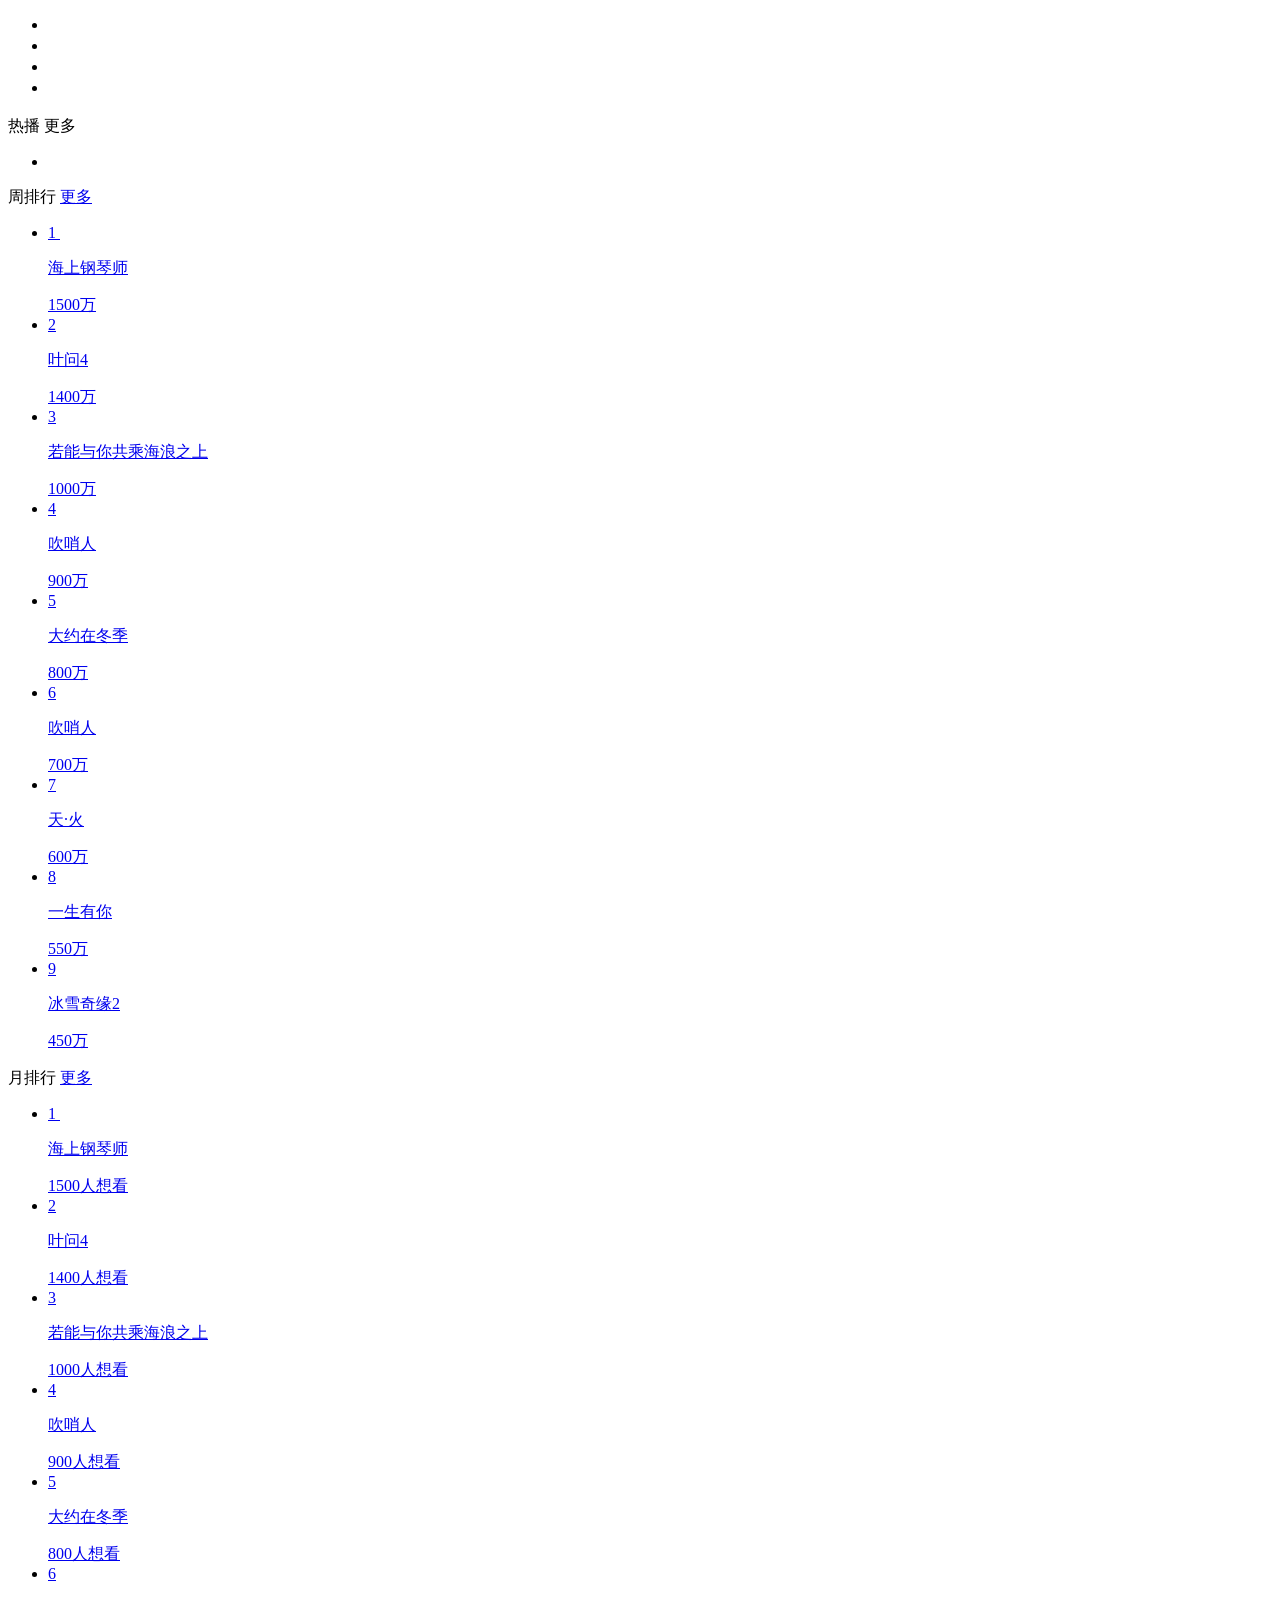
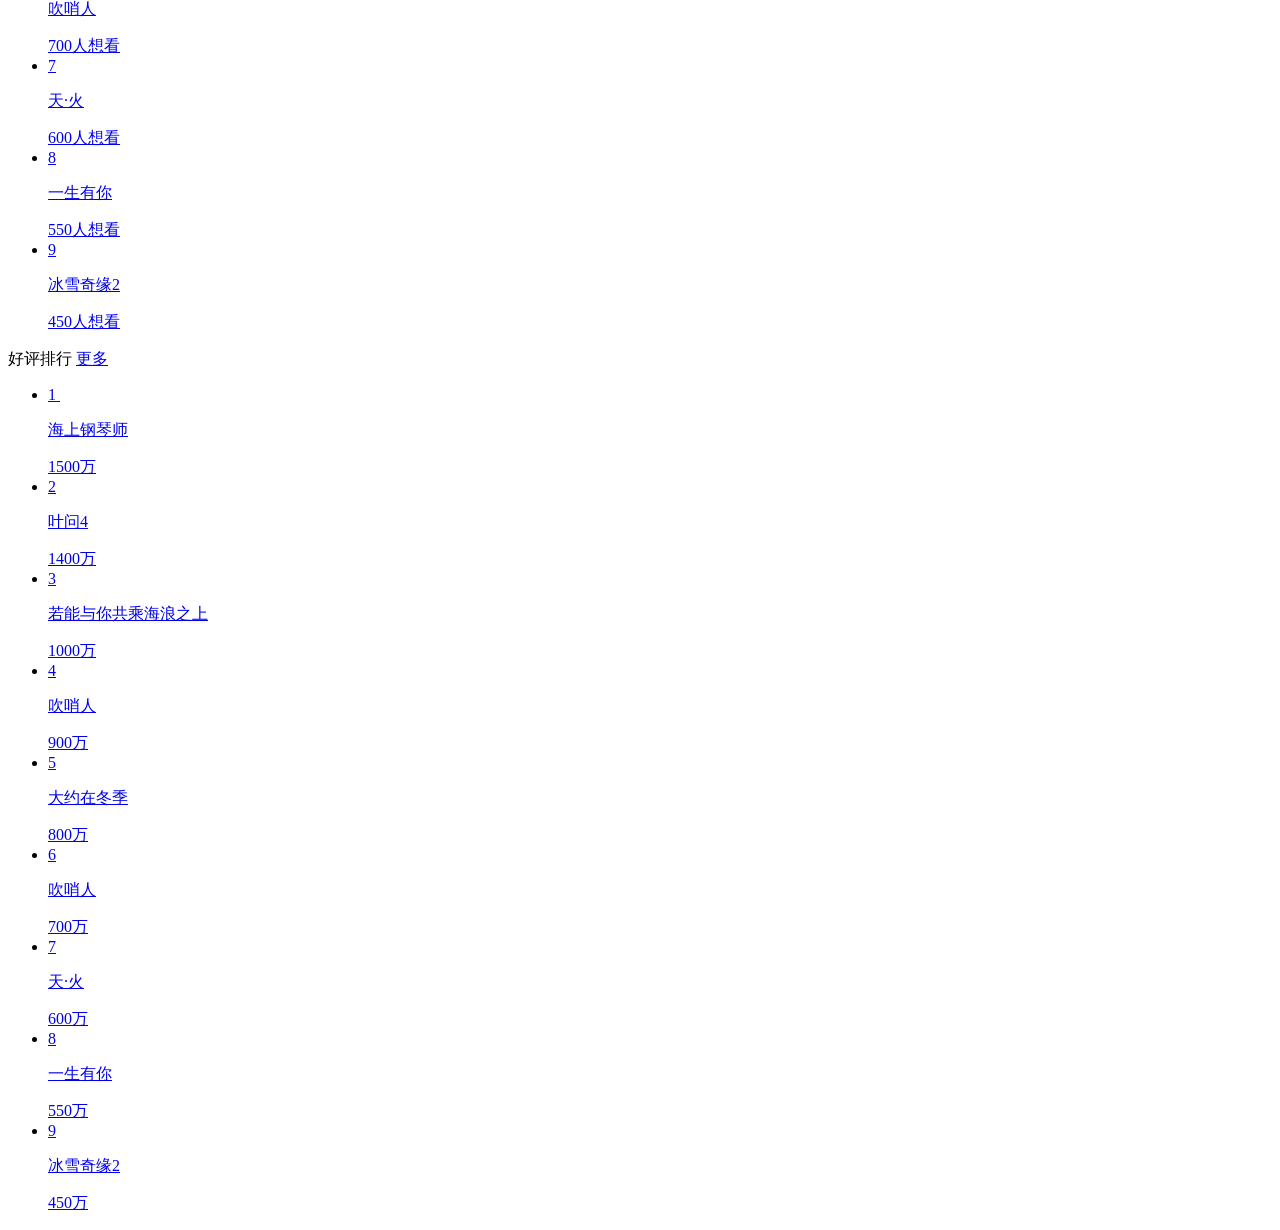
==== commit 1048c9ef: "部分页面联调" ====
--- a/src/main/resources/templates/index.html
+++ b/src/main/resources/templates/index.html
@@ -1,5 +1,5 @@
 <!DOCTYPE html>
-<html lang="zh-CN">
+<html lang="zh-CN" xmlns:th="http://www.thymeleaf.org">
 <head>
     <meta charset="UTF-8">
     <title>影乐宝</title>
@@ -109,72 +109,16 @@
             <div class="main">
                 <div class="panel-header">
                     <span class="panel-title">热播</span>
-                    <a href="javascript:;" class="panel-more">更多</a>
+                    <a th:href="@{/page/movie}" class="panel-more">更多</a>
                 </div>
                 <div class="movie-list">
                     <ul>
-                        <li>
-                            <a href="movie.html" class="movie-poster">
-                                <img src="/static/image/poster/bingxueqiyuan2.jpg" alt="" class="poster">
-                                <span class="movie-score">8.0</span>
-                            </a>
-                            <span class="movie-title">冰雪奇缘2</span>
-
-                        </li>
-                        <li>
-                            <a href="movie.html" class="movie-poster">
-                                <img src="/static/image/poster/chuixiaoren.jpg" alt="" class="poster">
-                                <span class="movie-score">8.5</span>
-                            </a>
-                            <span class="movie-title">吹哨人</span>
-                        </li>
-                        <li>
-                            <a href="movie.html" class="movie-poster">
-                                <img src="/static/image/poster/dayuezaidongji.jpg" alt="" class="poster">
-                                <span class="movie-score">8.8</span>
-                            </a>
-                            <span class="movie-title">大约在冬季</span>
-
-                        </li>
-                        <li>
-                            <a href="movie.html" class="movie-poster">
-                                <img src="/static/image/poster/haishanggangqinshi.jpg" alt="" class="poster">
-                                <span class="movie-score">9.2</span>
-                            </a>
-                            <span class="movie-title">海上钢琴师</span>
-
-                        </li>
-                        <li>
-                            <a href="movie.html" class="movie-poster">
-                                <img src="/static/image/poster/ruonengyuni.jpg" alt="" class="poster">
-                                <span class="movie-score">8.7</span>
-                            </a>
-                            <span class="movie-title">若能与你共乘海浪之上</span>
-
-                        </li>
-                        <li>
-                            <a href="movie.html" class="movie-poster">
-                                <img src="/static/image/poster/tianhuo.jpg" alt="" class="poster">
-                                <span class="movie-score">8.3</span>
-                            </a>
-                            <span class="movie-title">天·火</span>
-
-                        </li>
-                        <li>
-                            <a href="movie.html" class="movie-poster">
-                                <img src="/static/image/poster/yewen4.jpg" alt="" class="poster">
-                                <span class="movie-score">8.8</span>
-                            </a>
-                            <span class="movie-title">叶问4</span>
-
-                        </li>
-                        <li>
-                            <a href="movie.html" class="movie-poster">
-                                <img src="/static/image/poster/yishengyouni.jpg" alt="" class="poster">
-                                <span class="movie-score">8.3</span>
-                            </a>
-                            <span class="movie-title">一生有你</span>
-
+                        <li th:each="movie : ${movies}">
+                            <a th:href="@{/page/movie/detail/{mid}(mid=${movie.mid})}" class="movie-poster">
+                                <img th:src="@{/static/image/{image}(image=${movie.image})}" alt="" class="poster">
+                                <span th:text="${movie.rating}" class="movie-score"></span>
+                            </a>
+                            <span th:text="${movie.title}" class="movie-title"></span>
                         </li>
                     </ul>
                 </div>
@@ -255,73 +199,6 @@
                     </ul>
                 </div>
             </div>
-        </div>
-        <div class="panel">
-            <div class="main">
-
-                <div class="movie-list">
-                    <ul>
-                        <li>
-                            <a href="javascript:;" class="movie-poster">
-                                <img src="/static/image/poster/bingxueqiyuan2.jpg" alt="" class="poster">
-                                <span class="movie-score">12月25日上映</span>
-                            </a>
-                            <span class="movie-title">冰雪奇缘2</span>
-
-                        </li>
-                        <li>
-                            <a href="javascript:;" class="movie-poster">
-                                <img src="/static/image/poster/chuixiaoren.jpg" alt="" class="poster">
-                                <span class="movie-score">12月25日上映</span>
-                            </a>
-                            <span class="movie-title">吹哨人</span>
-
-                        </li>
-                        <li>
-                            <a href="javascript:;" class="movie-poster">
-                                <img src="/static/image/poster/dayuezaidongji.jpg" alt="" class="poster">
-                                <span class="movie-score">12月26日上映</span>
-                            </a>
-                            <span class="movie-title">大约在冬季</span>
-                        </li>
-                        <li>
-                            <a href="javascript:;" class="movie-poster">
-                                <img src="/static/image/poster/haishanggangqinshi.jpg" alt="" class="poster">
-                                <span class="movie-score">12月26日上映</span>
-                            </a>
-                            <span class="movie-title">海上钢琴师</span>
-                        </li>
-                        <li>
-                            <a href="javascript:;" class="movie-poster">
-                                <img src="/static/image/poster/ruonengyuni.jpg" alt="" class="poster">
-                                <span class="movie-score">12月26日上映</span>
-                            </a>
-                            <span class="movie-title">若能与你共乘海浪之上</span>
-                        </li>
-                        <li>
-                            <a href="javascript:;" class="movie-poster">
-                                <img src="/static/image/poster/tianhuo.jpg" alt="" class="poster">
-                                <span class="movie-score">12月27日上映</span>
-                            </a>
-                            <span class="movie-title">天·火</span>
-                        </li>
-                        <li>
-                            <a href="javascript:;" class="movie-poster">
-                                <img src="/static/image/poster/yewen4.jpg" alt="" class="poster">
-                                <span class="movie-score">12月28日上映</span>
-                            </a>
-                            <span class="movie-title">叶问4</span>
-                        </li>
-                        <li>
-                            <a href="javascript:;" class="movie-poster">
-                                <img src="/static/image/poster/yishengyouni.jpg" alt="" class="poster">
-                                <span class="movie-score">12月28日上映</span>
-                            </a>
-                            <span class="movie-title">一生有你</span>
-                        </li>
-                    </ul>
-                </div>
-            </div>
             <div class="aside">
                 <div class="panel-header">
                     <span class="panel-title">月排行</span>
@@ -398,83 +275,9 @@
                     </ul>
                 </div>
             </div>
-        </div>
-
-        <div class="panel">
-            <div class="main">
-
-                <div class="movie-list">
-                    <ul>
-                        <li>
-                            <a href="movie.html" class="movie-poster">
-                                <img src="/static/image/poster/bingxueqiyuan2.jpg" alt="" class="poster">
-                                <span class="movie-score">8.0</span>
-                            </a>
-                            <span class="movie-title">冰雪奇缘2</span>
-
-                        </li>
-                        <li>
-                            <a href="movie.html" class="movie-poster">
-                                <img src="/static/image/poster/chuixiaoren.jpg" alt="" class="poster">
-                                <span class="movie-score">8.5</span>
-                            </a>
-                            <span class="movie-title">吹哨人</span>
-
-                        </li>
-                        <li>
-                            <a href="movie.html" class="movie-poster">
-                                <img src="/static/image/poster/dayuezaidongji.jpg" alt="" class="poster">
-                                <span class="movie-score">8.8</span>
-                            </a>
-                            <span class="movie-title">大约在冬季</span>
-
-                        </li>
-                        <li>
-                            <a href="movie.html" class="movie-poster">
-                                <img src="/static/image/poster/haishanggangqinshi.jpg" alt="" class="poster">
-                                <span class="movie-score">9.2</span>
-                            </a>
-                            <span class="movie-title">海上钢琴师</span>
-
-                        </li>
-                        <li>
-                            <a href="movie.html" class="movie-poster">
-                                <img src="/static/image/poster/ruonengyuni.jpg" alt="" class="poster">
-                                <span class="movie-score">8.7</span>
-                            </a>
-                            <span class="movie-title">若能与你共乘海浪之上</span>
-
-                        </li>
-                        <li>
-                            <a href="movie.html" class="movie-poster">
-                                <img src="/static/image/poster/tianhuo.jpg" alt="" class="poster">
-                                <span class="movie-score">8.3</span>
-                            </a>
-                            <span class="movie-title">天·火</span>
-
-                        </li>
-                        <li>
-                            <a href="movie.html" class="movie-poster">
-                                <img src="/static/image/poster/yewen4.jpg" alt="" class="poster">
-                                <span class="movie-score">8.8</span>
-                            </a>
-                            <span class="movie-title">叶问4</span>
-
-                        </li>
-                        <li>
-                            <a href="movie.html" class="movie-poster">
-                                <img src="/static/image/poster/yishengyouni.jpg" alt="" class="poster">
-                                <span class="movie-score">8.3</span>
-                            </a>
-                            <span class="movie-title">一生有你</span>
-
-                        </li>
-                    </ul>
-                </div>
-            </div>
             <div class="aside">
                 <div class="panel-header">
-                    <span class="panel-title">总排行</span>
+                    <span class="panel-title">好评排行</span>
                     <a href="javascript:;" class="panel-more">更多</a>
                 </div>
                 <div class="movie-rank">
@@ -549,184 +352,15 @@
                 </div>
             </div>
         </div>
-
-        <div class="panel">
-            <div class="main">
-
-                <div class="movie-list">
-                    <ul>
-                        <li>
-                            <a href="movie.html" class="movie-poster">
-                                <img src="/static/image/poster/bingxueqiyuan2.jpg" alt="" class="poster">
-                                <span class="movie-score">8.0</span>
-                            </a>
-                            <span class="movie-title">冰雪奇缘2</span>
-
-                        </li>
-                        <li>
-                            <a href="movie.html" class="movie-poster">
-                                <img src="/static/image/poster/chuixiaoren.jpg" alt="" class="poster">
-                                <span class="movie-score">8.5</span>
-                            </a>
-                            <span class="movie-title">吹哨人</span>
-
-                        </li>
-                        <li>
-                            <a href="movie.html" class="movie-poster">
-                                <img src="/static/image/poster/dayuezaidongji.jpg" alt="" class="poster">
-                                <span class="movie-score">8.8</span>
-                            </a>
-                            <span class="movie-title">大约在冬季</span>
-
-                        </li>
-                        <li>
-                            <a href="movie.html" class="movie-poster">
-                                <img src="/static/image/poster/haishanggangqinshi.jpg" alt="" class="poster">
-                                <span class="movie-score">9.2</span>
-                            </a>
-                            <span class="movie-title">海上钢琴师</span>
-
-                        </li>
-                        <li>
-                            <a href="movie.html" class="movie-poster">
-                                <img src="/static/image/poster/ruonengyuni.jpg" alt="" class="poster">
-                                <span class="movie-score">8.7</span>
-                            </a>
-                            <span class="movie-title">若能与你共乘海浪之上</span>
-
-                        </li>
-                        <li>
-                            <a href="movie.html" class="movie-poster">
-                                <img src="/static/image/poster/tianhuo.jpg" alt="" class="poster">
-                                <span class="movie-score">8.3</span>
-                            </a>
-                            <span class="movie-title">天·火</span>
-
-                        </li>
-                        <li>
-                            <a href="movie.html" class="movie-poster">
-                                <img src="/static/image/poster/yewen4.jpg" alt="" class="poster">
-                                <span class="movie-score">8.8</span>
-                            </a>
-                            <span class="movie-title">叶问4</span>
-
-                        </li>
-                        <li>
-                            <a href="movie.html" class="movie-poster">
-                                <img src="/static/image/poster/yishengyouni.jpg" alt="" class="poster">
-                                <span class="movie-score">8.3</span>
-                            </a>
-                            <span class="movie-title">一生有你</span>
-
-                        </li>
-                    </ul>
-                </div>
-            </div>
-            <div class="aside">
-                <div class="panel-header">
-                    <span class="panel-title">好评排行</span>
-                    <a href="javascript:;" class="panel-more">更多</a>
-                </div>
-                <div class="movie-rank">
-                    <ul>
-                        <li class="movie-rank-top1">
-                            <a href="javascript:;">
-                                <span class="movie-rank-num movie-rank-top3">1</span>
-                                <img src="/static/image/poster/haishanggangqinshi.jpg" alt="">
-                                <div>
-                                    <p class="movie-rank-name">海上钢琴师</p>
-                                    <span class="box-office">1500万</span>
-                                </div>
-                            </a>
-                        </li>
-                        <li>
-                            <a href="javascript:;">
-                                <span class="movie-rank-num movie-rank-top3">2</span>
-                                <p class="movie-rank-name">叶问4</p>
-                                <span class="box-office">1400万</span>
-                            </a>
-                        </li>
-                        <li>
-                            <a href="javascript:;">
-                                <span class="movie-rank-num movie-rank-top3">3</span>
-                                <p class="movie-rank-name">若能与你共乘海浪之上</p>
-                                <span class="box-office">1000万</span>
-                            </a>
-                        </li>
-                        <li>
-                            <a href="javascript:;">
-                                <span class="movie-rank-num">4</span>
-                                <p class="movie-rank-name">吹哨人</p>
-                                <span class="box-office">900万</span>
-                            </a>
-                        </li>
-                        <li>
-                            <a href="javascript:;">
-                                <span class="movie-rank-num">5</span>
-                                <p class="movie-rank-name">大约在冬季</p>
-                                <span class="box-office">800万</span>
-                            </a>
-                        </li>
-                        <li>
-                            <a href="javascript:;">
-                                <span class="movie-rank-num">6</span>
-                                <p class="movie-rank-name">吹哨人</p>
-                                <span class="box-office">700万</span>
-                            </a>
-                        </li>
-                        <li>
-                            <a href="javascript:;">
-                                <span class="movie-rank-num">7</span>
-                                <p class="movie-rank-name">天·火</p>
-                                <span class="box-office">600万</span>
-                            </a>
-                        </li>
-                        <li>
-                            <a href="javascript:;">
-                                <span class="movie-rank-num">8</span>
-                                <p class="movie-rank-name">一生有你</p>
-                                <span class="box-office">550万</span>
-                            </a>
-                        </li>
-                        <li>
-                            <a href="javascript:;">
-                                <span class="movie-rank-num">9</span>
-                                <p class="movie-rank-name">冰雪奇缘2</p>
-                                <span class="box-office">450万</span>
-                            </a>
-                        </li>
-                    </ul>
-                </div>
-            </div>
-        </div>
     </div>
 </div>
+<div th:replace="footer::footer"></div>
+<div id="toTop"></div>
 
-<footer class="footer">
-    <div class="container">
-        <div class="link-nav">
-            <ul>
-                <li><a href="javascript:;">关于影乐宝</a></li>
-                <li><a href="javascript:;">加入我们</a></li>
-                <li><a href="javascript:;">联系我们</a></li>
-                <li><a href="javascript:;">隐私政策</a></li>
-                <li><a href="javascript:;">问题反馈</a></li>
-            </ul>
-            <div class="copyright">Copyright © 2024 影乐宝</div>
-        </div>
-        <div class="sns">
-            <a href="javascript:;" class="sina-icon icon"></a>
-            <a href="javascript:;" class="wechat-icon icon"></a>
-            <a href="javascript:;" class="rss-icon icon"></a>
-        </div>
-    </div>
-</footer>
-<div id="toTop"></div>
 <script type="text/javascript" src="/static/js/main.js"></script>
 <script type="text/javascript" src="/static/js/slidey.js"></script>
 <script type="text/javascript">
     window.onload = function () {
-        setPage("index.html");
         initPublic();
         initScrollToTop();
         new initSlidey();
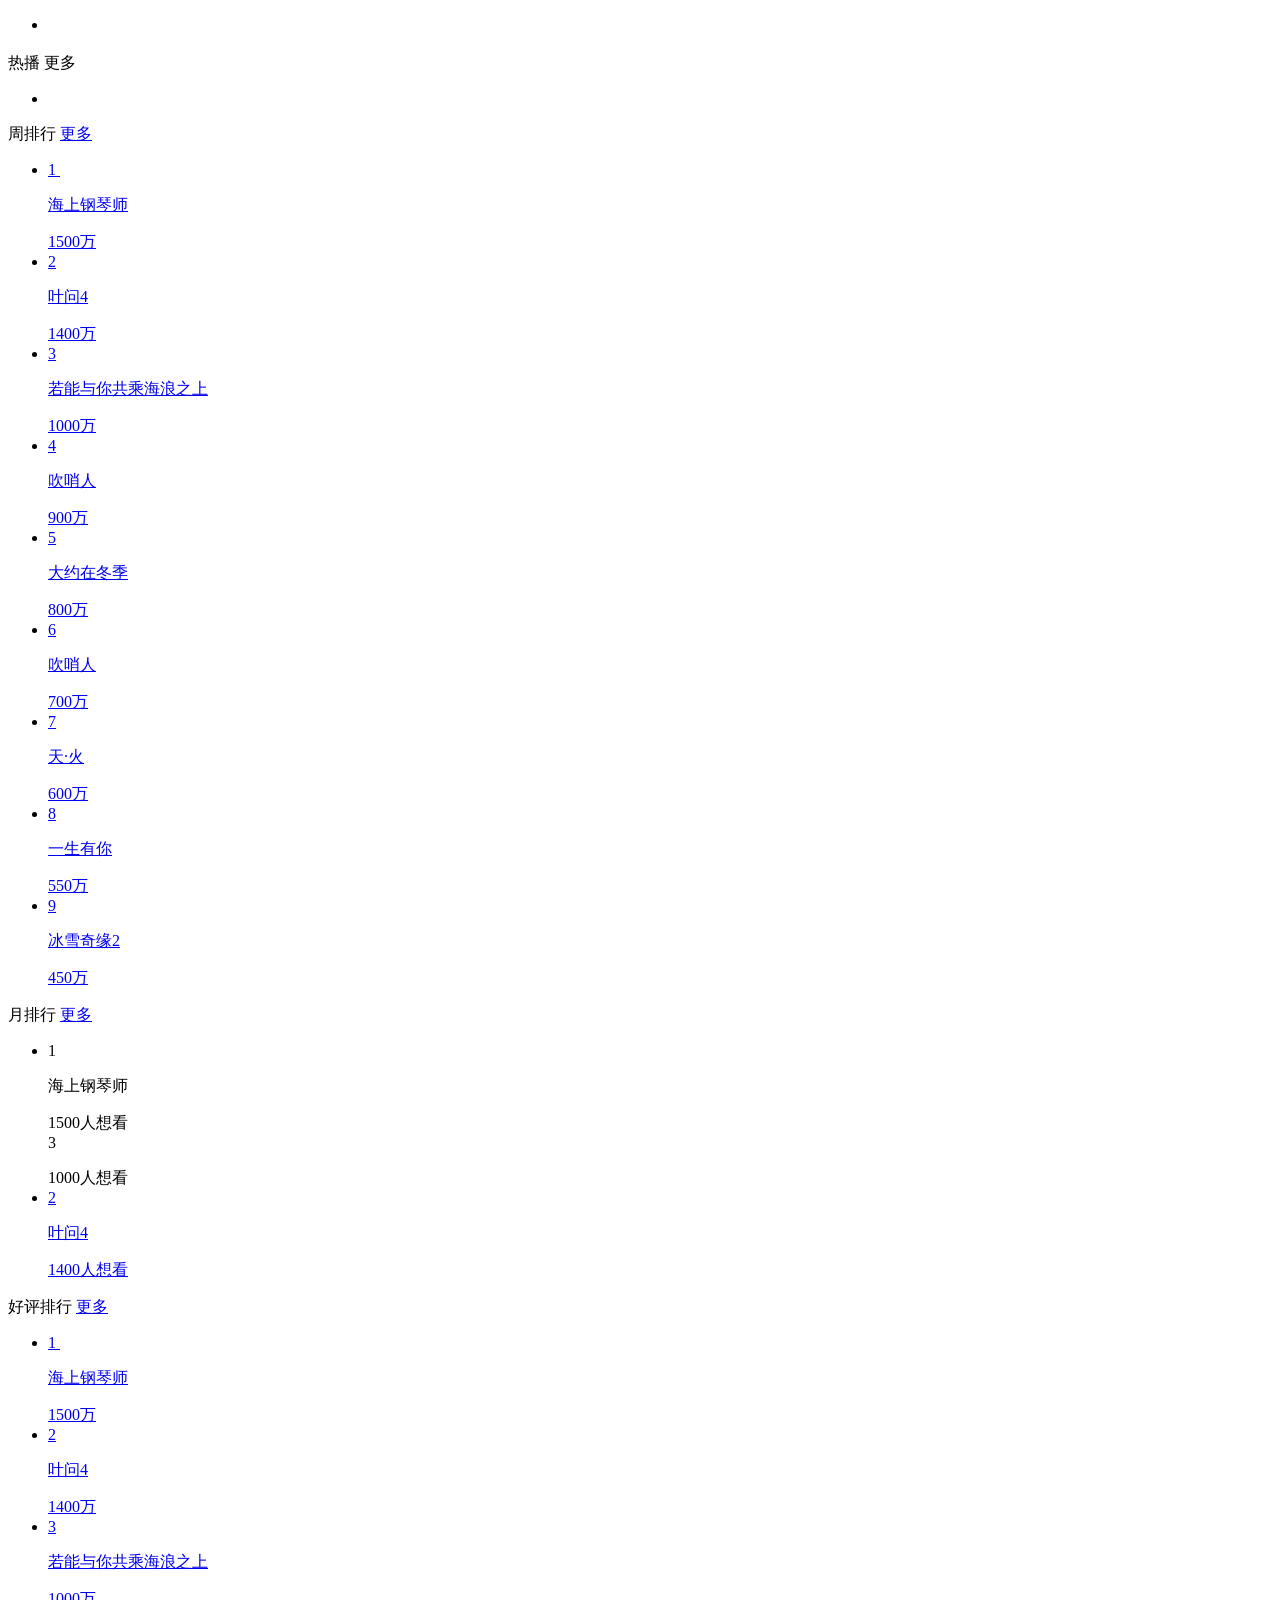
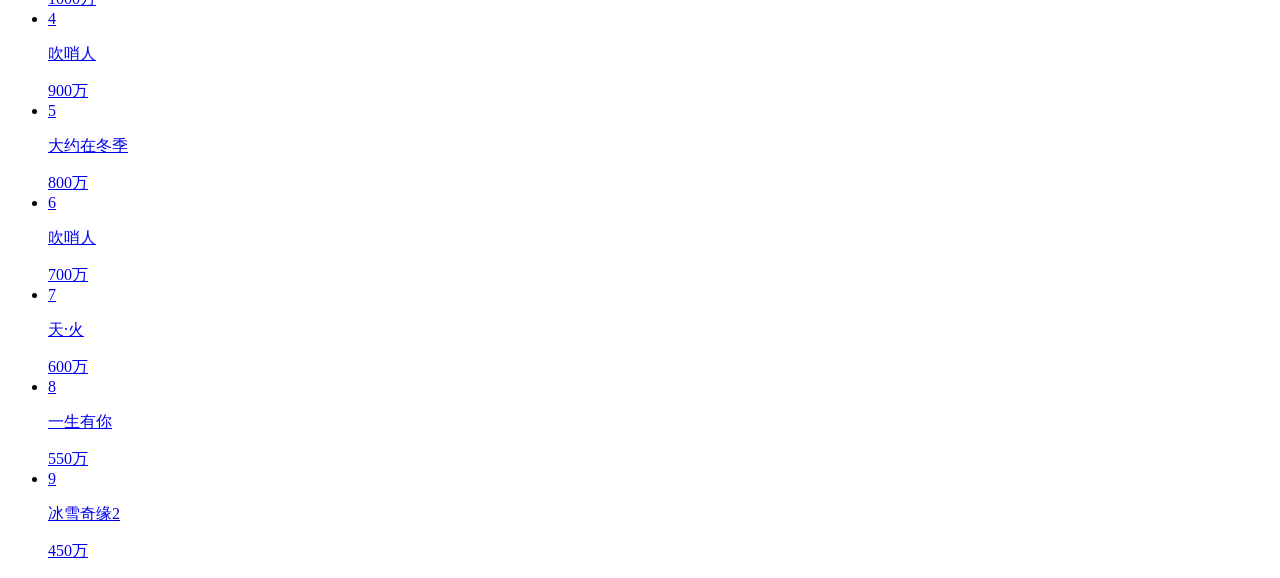
==== commit f6e1ee9f: "部分逻辑" ====
--- a/src/main/resources/templates/index.html
+++ b/src/main/resources/templates/index.html
@@ -10,30 +10,10 @@
 <div class="container">
     <div class="slidey">
         <ul id="slidey-content" style="display: none">
-            <li>
-                <img src="/static/image/slideposter/Frozen2.jpg" alt="">
-                <p class="title">冰雪奇缘2</p>
-                <p class="description">为什么艾莎一出生就带着控制冰雪的能力？这个答案一致困扰着她，也威胁着王国的安全。
-                    她将和安娜、克斯托夫、雪宝和驯鹿斯文展开一场危险但非凡的旅程…</p>
-            </li>
-            <li>
-                <img src="/static/image/slideposter/ifseawave.jpg" alt="">
-                <p class="title">若能与你共乘海浪之上</p>
-                <p class="description">青年消防员雏罂粟港和爱好冲浪的向水日菜子相遇并迅速展开热恋。看似命中注定的这对恋人，
-                    却不幸遭遇生死别离。无法接受港已经离世的雏子，某天突然发现，只要唱起属于两个人的那首歌，港就会从水中出现…</p>
-            </li>
-            <li>
-                <img src="/static/image/slideposter/skyfire.jpg" alt="">
-                <p class="title">天·火</p>
-                <p class="description">火山喷发了，这些人的命运纠结在一起。为了看见明天的太阳，他们必须与过去和解，
-                    合力为自己也为众生在绝境中寻找一条生路。
-                    这是一个关于爱与勇气、选择与放弃、自救与他救的中国式英雄的故事…</p>
-            </li>
-            <li>
-                <img src="/static/image/slideposter/yewen4.jpg" alt="">
-                <p class="title">叶问4</p>
-                <p class="description">因故来到美国唐人街的叶问，意外卷入一场当地军方势力与华人武馆的纠纷，面对日益猖狂的
-                    民族歧视与压迫，叶问挺身而出，在美国海军陆战队军营拼死一战，以正宗咏春，向世界证明了中国功夫…</p>
+            <li th:each="movie : ${recommendMovies}">
+                <img th:src="@{/static/image/{image}(image=${movie.image})}" th:alt="${movie.title}">
+                <p class="title" th:text="${movie.title}"></p>
+                <p class="description" th:text="${movie.description}"></p>
             </li>
         </ul>
         <div class="slidey-main">
@@ -48,46 +28,7 @@
         </div>
         <div class="slidey-list">
             <ul>
-                <li>
-                    <table class="slidey-list-table">
-                        <tr>
-                            <td rowspan="2" class="slidey-list-img">
-                                <div></div>
-                            </td>
-                            <td class="slidey-list-title"></td>
-                        </tr>
-                        <tr>
-                            <td class="slidey-list-description"></td>
-                        </tr>
-                    </table>
-                </li>
-                <li>
-                    <table class="slidey-list-table">
-                        <tr>
-                            <td rowspan="2" class="slidey-list-img">
-                                <div></div>
-                            </td>
-                            <td class="slidey-list-title"></td>
-                        </tr>
-                        <tr>
-                            <td class="slidey-list-description"></td>
-                        </tr>
-                    </table>
-                </li>
-                <li>
-                    <table class="slidey-list-table">
-                        <tr>
-                            <td rowspan="2" class="slidey-list-img">
-                                <div></div>
-                            </td>
-                            <td class="slidey-list-title"></td>
-                        </tr>
-                        <tr>
-                            <td class="slidey-list-description"></td>
-                        </tr>
-                    </table>
-                </li>
-                <li>
+                <li th:each="index: ${#numbers.sequence(1, 4)}">
                     <table class="slidey-list-table">
                         <tr>
                             <td rowspan="2" class="slidey-list-img">
@@ -206,8 +147,8 @@
                 </div>
                 <div class="movie-rank">
                     <ul>
-                        <li class="movie-rank-top1">
-                            <a href="javascript:;">
+                        <li th:each="movie, index : ${rankMovie3}">
+                            <a th:href="@{/page/movie/detail/{mid}(mid=${movie.mid})}" th:if="index == 1">
                                 <span class="movie-rank-num movie-rank-top3">1</span>
                                 <img src="/static/image/poster/haishanggangqinshi.jpg" alt="">
                                 <div>
@@ -215,61 +156,17 @@
                                     <span class="box-office">1500人想看</span>
                                 </div>
                             </a>
+                            <a th:href="@{/page/movie/detail/{mid}(mid=${movie.mid})}" th:if="index != 1">
+                                <span class="movie-rank-num movie-rank-top3">3</span>
+                                <p class="movie-rank-name" th:text="${movie.title}"></p>
+                                <span class="box-office">1000人想看</span>
+                            </a>
                         </li>
                         <li>
                             <a href="javascript:;">
                                 <span class="movie-rank-num movie-rank-top3">2</span>
                                 <p class="movie-rank-name">叶问4</p>
                                 <span class="box-office">1400人想看</span>
-                            </a>
-                        </li>
-                        <li>
-                            <a href="javascript:;">
-                                <span class="movie-rank-num movie-rank-top3">3</span>
-                                <p class="movie-rank-name">若能与你共乘海浪之上</p>
-                                <span class="box-office">1000人想看</span>
-                            </a>
-                        </li>
-                        <li>
-                            <a href="javascript:;">
-                                <span class="movie-rank-num">4</span>
-                                <p class="movie-rank-name">吹哨人</p>
-                                <span class="box-office">900人想看</span>
-                            </a>
-                        </li>
-                        <li>
-                            <a href="javascript:;">
-                                <span class="movie-rank-num">5</span>
-                                <p class="movie-rank-name">大约在冬季</p>
-                                <span class="box-office">800人想看</span>
-                            </a>
-                        </li>
-                        <li>
-                            <a href="javascript:;">
-                                <span class="movie-rank-num">6</span>
-                                <p class="movie-rank-name">吹哨人</p>
-                                <span class="box-office">700人想看</span>
-                            </a>
-                        </li>
-                        <li>
-                            <a href="javascript:;">
-                                <span class="movie-rank-num">7</span>
-                                <p class="movie-rank-name">天·火</p>
-                                <span class="box-office">600人想看</span>
-                            </a>
-                        </li>
-                        <li>
-                            <a href="javascript:;">
-                                <span class="movie-rank-num">8</span>
-                                <p class="movie-rank-name">一生有你</p>
-                                <span class="box-office">550人想看</span>
-                            </a>
-                        </li>
-                        <li>
-                            <a href="javascript:;">
-                                <span class="movie-rank-num">9</span>
-                                <p class="movie-rank-name">冰雪奇缘2</p>
-                                <span class="box-office">450人想看</span>
                             </a>
                         </li>
                     </ul>
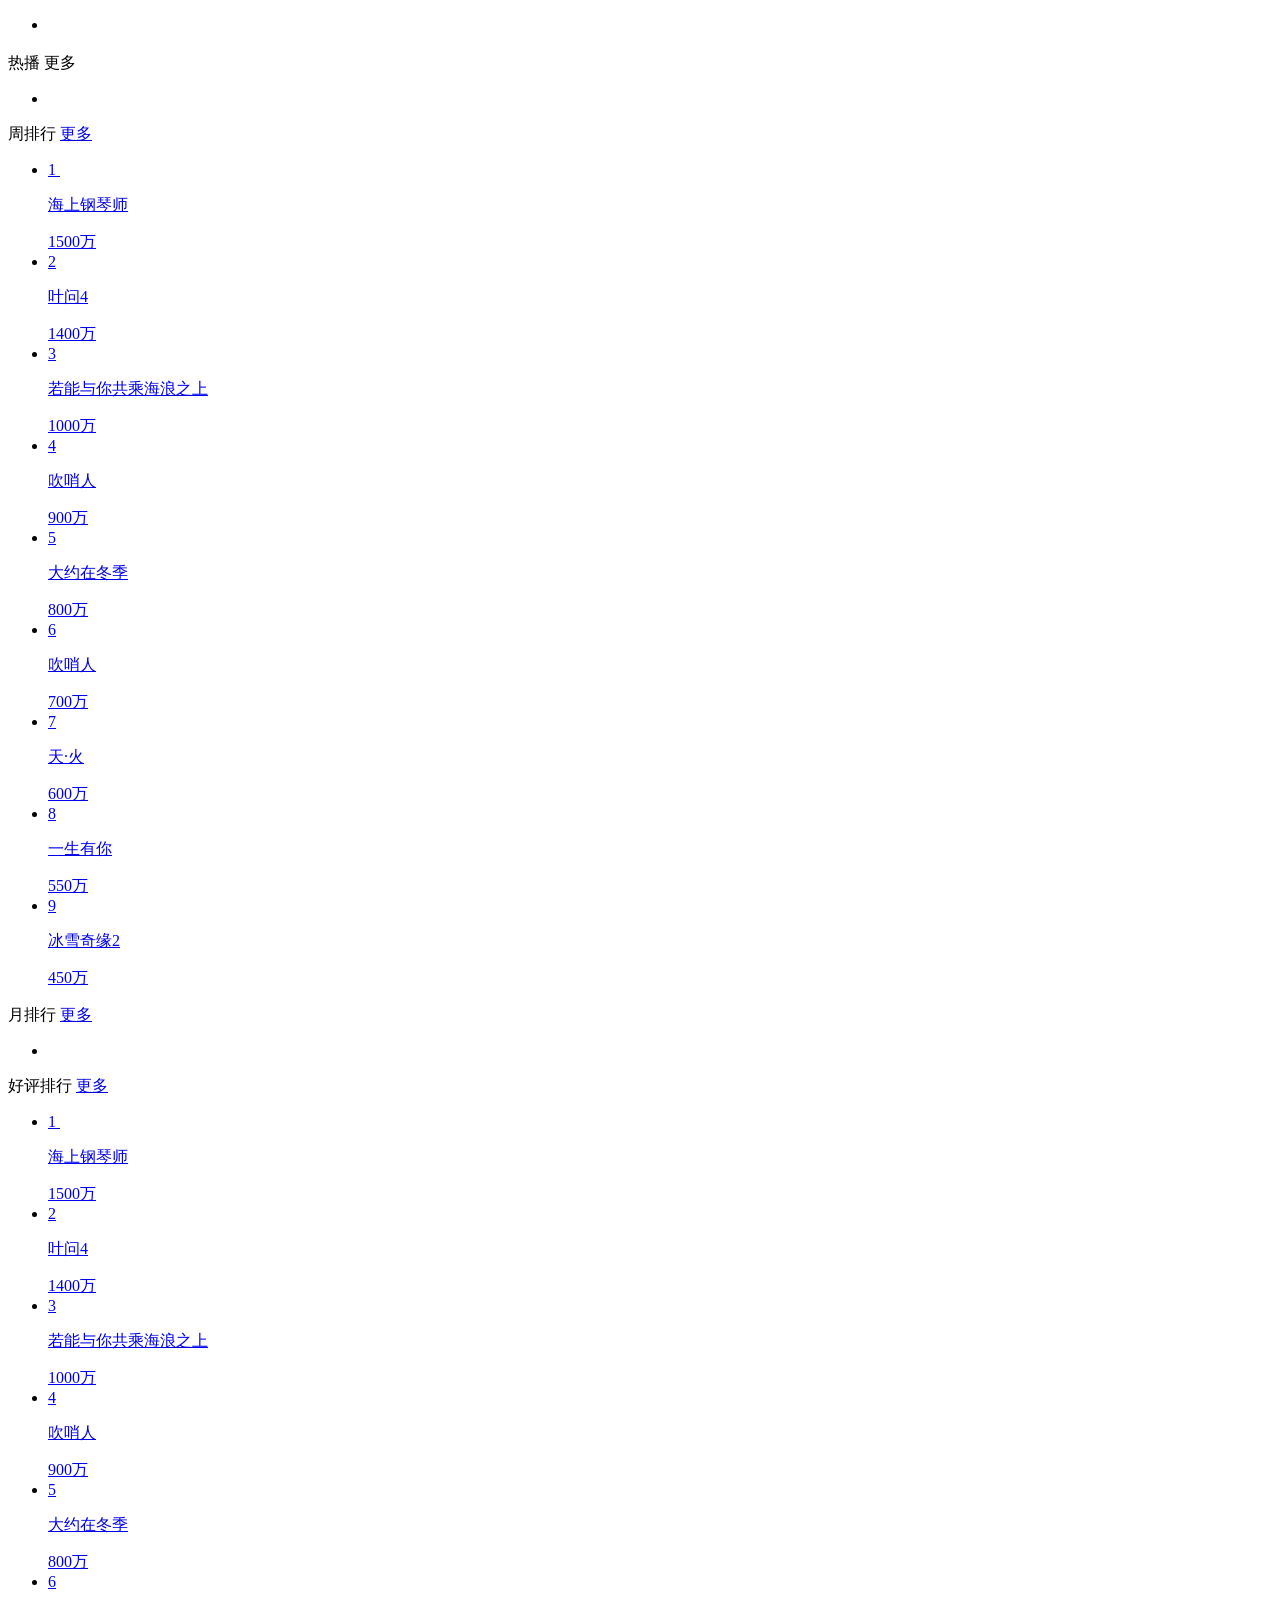
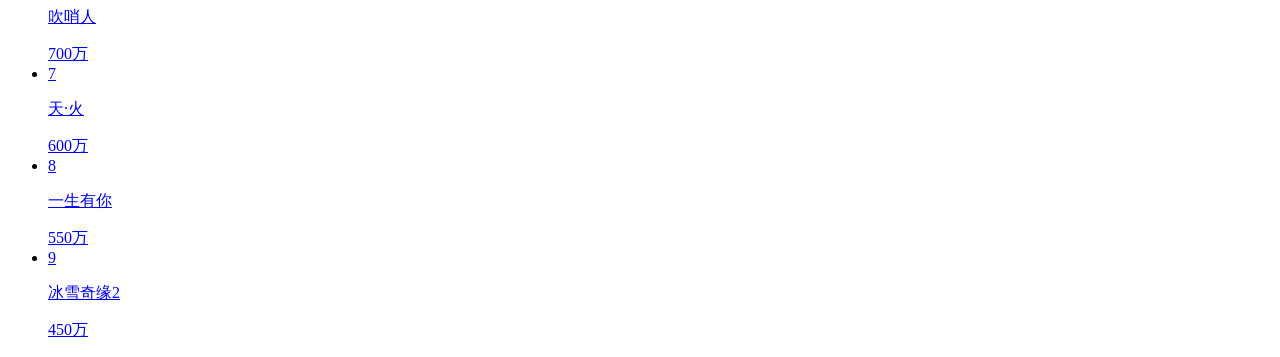
==== commit 69090fea: "排行、部分细节样式" ====
--- a/src/main/resources/templates/index.html
+++ b/src/main/resources/templates/index.html
@@ -147,26 +147,23 @@
                 </div>
                 <div class="movie-rank">
                     <ul>
-                        <li th:each="movie, index : ${rankMovie3}">
-                            <a th:href="@{/page/movie/detail/{mid}(mid=${movie.mid})}" th:if="index == 1">
-                                <span class="movie-rank-num movie-rank-top3">1</span>
-                                <img src="/static/image/poster/haishanggangqinshi.jpg" alt="">
+                        <li th:each="movie, status : ${rankMovie3}"
+                            th:classappend="${status.count == 1}? 'movie-rank-top1' : ''">
+                            <a th:href="@{/page/movie/detail/{mid}(mid=${movie.mid})}" th:if="${status.count == 1}">
+                                <span th:text="${status.count}" class="movie-rank-num movie-rank-top3"></span>
+                                <img th:src="@{/static/image/{image}(image=${movie.image})}">
                                 <div>
-                                    <p class="movie-rank-name">海上钢琴师</p>
-                                    <span class="box-office">1500人想看</span>
+                                    <p class="movie-rank-name" th:text="${movie.title}"></p>
+                                    <span class="box-office" th:text="${movie.popularity}"></span>
                                 </div>
                             </a>
-                            <a th:href="@{/page/movie/detail/{mid}(mid=${movie.mid})}" th:if="index != 1">
-                                <span class="movie-rank-num movie-rank-top3">3</span>
+                            <a th:href="@{/page/movie/detail/{mid}(mid=${movie.mid})}" th:if="${status.count != 1}">
+                                <span th:if="${status.count <= 3}" th:text="${status.count}"
+                                      class="movie-rank-num movie-rank-top3"></span>
+                                <span th:if="${status.count > 3}" th:text="${status.count}"
+                                      class="movie-rank-num"></span>
                                 <p class="movie-rank-name" th:text="${movie.title}"></p>
-                                <span class="box-office">1000人想看</span>
-                            </a>
-                        </li>
-                        <li>
-                            <a href="javascript:;">
-                                <span class="movie-rank-num movie-rank-top3">2</span>
-                                <p class="movie-rank-name">叶问4</p>
-                                <span class="box-office">1400人想看</span>
+                                <span class="box-office" th:text="${movie.popularity}"></span>
                             </a>
                         </li>
                     </ul>
@@ -253,7 +250,6 @@
 </div>
 <div th:replace="footer::footer"></div>
 <div id="toTop"></div>
-
 <script type="text/javascript" src="/static/js/main.js"></script>
 <script type="text/javascript" src="/static/js/slidey.js"></script>
 <script type="text/javascript">
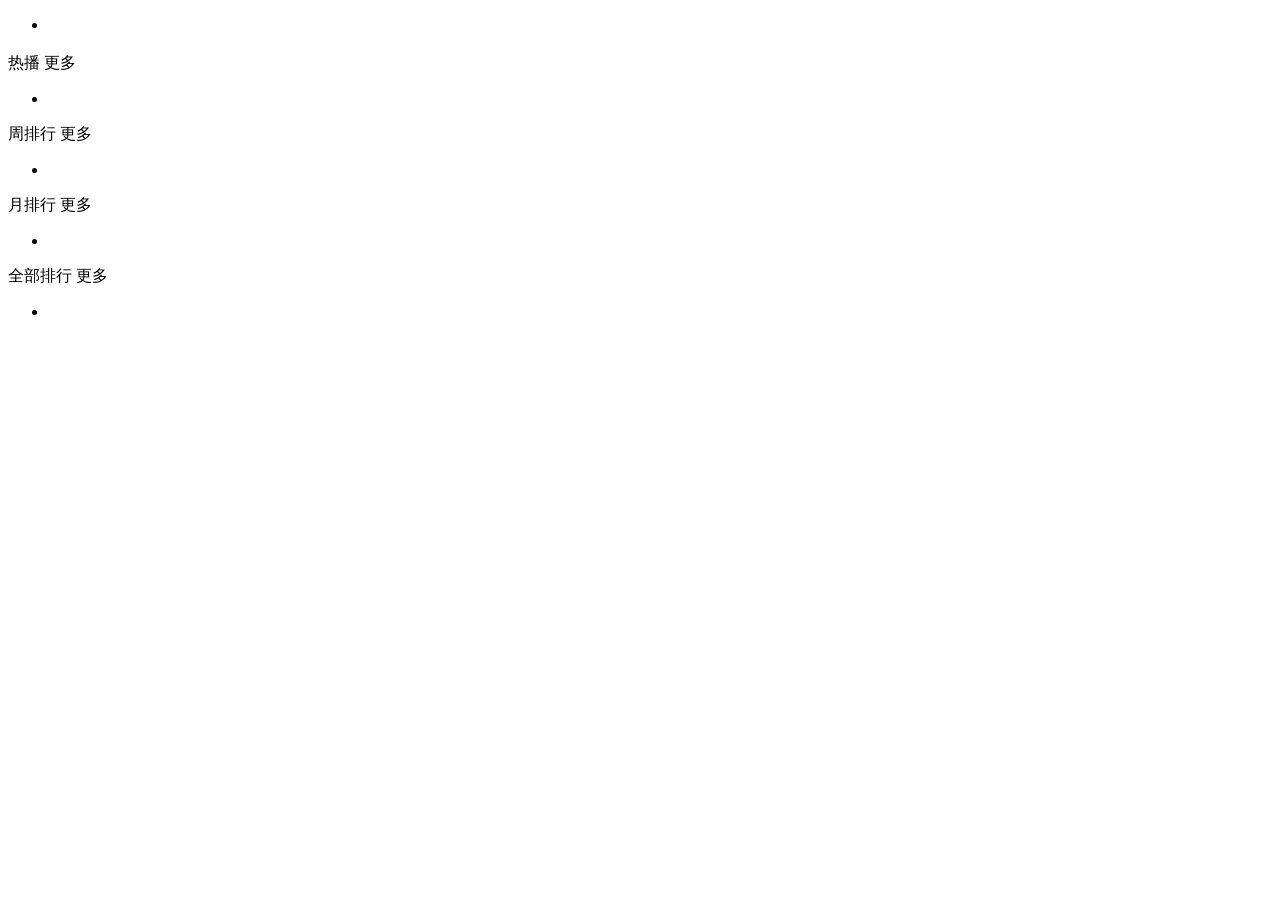
==== commit 6bb28d89: "完善大部分功能、修复排行榜 BUG" ====
--- a/src/main/resources/templates/index.html
+++ b/src/main/resources/templates/index.html
@@ -67,74 +67,27 @@
             <div class="aside">
                 <div class="panel-header">
                     <span class="panel-title">周排行</span>
-                    <a href="javascript:;" class="panel-more">更多</a>
+                    <a th:href="@{/page/rank/1}" class="panel-more">更多</a>
                 </div>
                 <div class="movie-rank">
                     <ul>
-                        <li class="movie-rank-top1">
-                            <a href="javascript:;">
-                                <span class="movie-rank-num movie-rank-top3">1</span>
-                                <img src="/static/image/poster/haishanggangqinshi.jpg" alt="">
+                        <li th:each="movie, status : ${rankMovie1}"
+                            th:classappend="${status.count == 1}? 'movie-rank-top1' : ''">
+                            <a th:href="@{/page/movie/detail/{mid}(mid=${movie.mid})}" th:if="${status.count == 1}">
+                                <span th:text="${status.count}" class="movie-rank-num movie-rank-top3"></span>
+                                <img th:src="@{/static/image/{image}(image=${movie.image})}">
                                 <div>
-                                    <p class="movie-rank-name">海上钢琴师</p>
-                                    <span class="box-office">1500万</span>
+                                    <p class="movie-rank-name" th:text="${movie.title}"></p>
+                                    <span class="box-office" th:text="${movie.popularity}"></span>
                                 </div>
                             </a>
-                        </li>
-                        <li>
-                            <a href="javascript:;">
-                                <span class="movie-rank-num movie-rank-top3">2</span>
-                                <p class="movie-rank-name">叶问4</p>
-                                <span class="box-office">1400万</span>
-                            </a>
-                        </li>
-                        <li>
-                            <a href="javascript:;">
-                                <span class="movie-rank-num movie-rank-top3">3</span>
-                                <p class="movie-rank-name">若能与你共乘海浪之上</p>
-                                <span class="box-office">1000万</span>
-                            </a>
-                        </li>
-                        <li>
-                            <a href="javascript:;">
-                                <span class="movie-rank-num">4</span>
-                                <p class="movie-rank-name">吹哨人</p>
-                                <span class="box-office">900万</span>
-                            </a>
-                        </li>
-                        <li>
-                            <a href="javascript:;">
-                                <span class="movie-rank-num">5</span>
-                                <p class="movie-rank-name">大约在冬季</p>
-                                <span class="box-office">800万</span>
-                            </a>
-                        </li>
-                        <li>
-                            <a href="javascript:;">
-                                <span class="movie-rank-num">6</span>
-                                <p class="movie-rank-name">吹哨人</p>
-                                <span class="box-office">700万</span>
-                            </a>
-                        </li>
-                        <li>
-                            <a href="javascript:;">
-                                <span class="movie-rank-num">7</span>
-                                <p class="movie-rank-name">天·火</p>
-                                <span class="box-office">600万</span>
-                            </a>
-                        </li>
-                        <li>
-                            <a href="javascript:;">
-                                <span class="movie-rank-num">8</span>
-                                <p class="movie-rank-name">一生有你</p>
-                                <span class="box-office">550万</span>
-                            </a>
-                        </li>
-                        <li>
-                            <a href="javascript:;">
-                                <span class="movie-rank-num">9</span>
-                                <p class="movie-rank-name">冰雪奇缘2</p>
-                                <span class="box-office">450万</span>
+                            <a th:href="@{/page/movie/detail/{mid}(mid=${movie.mid})}" th:if="${status.count != 1}">
+                                <span th:if="${status.count <= 3}" th:text="${status.count}"
+                                      class="movie-rank-num movie-rank-top3"></span>
+                                <span th:if="${status.count > 3}" th:text="${status.count}"
+                                      class="movie-rank-num"></span>
+                                <p class="movie-rank-name" th:text="${movie.title}"></p>
+                                <span class="box-office" th:text="${movie.popularity}"></span>
                             </a>
                         </li>
                     </ul>
@@ -143,7 +96,36 @@
             <div class="aside">
                 <div class="panel-header">
                     <span class="panel-title">月排行</span>
-                    <a href="javascript:;" class="panel-more">更多</a>
+                    <a th:href="@{/page/rank/2}" class="panel-more">更多</a>
+                </div>
+                <div class="movie-rank">
+                    <ul>
+                        <li th:each="movie, status : ${rankMovie2}"
+                            th:classappend="${status.count == 1}? 'movie-rank-top1' : ''">
+                            <a th:href="@{/page/movie/detail/{mid}(mid=${movie.mid})}" th:if="${status.count == 1}">
+                                <span th:text="${status.count}" class="movie-rank-num movie-rank-top3"></span>
+                                <img th:src="@{/static/image/{image}(image=${movie.image})}">
+                                <div>
+                                    <p class="movie-rank-name" th:text="${movie.title}"></p>
+                                    <span class="box-office" th:text="${movie.popularity}"></span>
+                                </div>
+                            </a>
+                            <a th:href="@{/page/movie/detail/{mid}(mid=${movie.mid})}" th:if="${status.count != 1}">
+                                <span th:if="${status.count <= 3}" th:text="${status.count}"
+                                      class="movie-rank-num movie-rank-top3"></span>
+                                <span th:if="${status.count > 3}" th:text="${status.count}"
+                                      class="movie-rank-num"></span>
+                                <p class="movie-rank-name" th:text="${movie.title}"></p>
+                                <span class="box-office" th:text="${movie.popularity}"></span>
+                            </a>
+                        </li>
+                    </ul>
+                </div>
+            </div>
+            <div class="aside">
+                <div class="panel-header">
+                    <span class="panel-title">全部排行</span>
+                    <a th:href="@{/page/rank/3}" class="panel-more">更多</a>
                 </div>
                 <div class="movie-rank">
                     <ul>
@@ -169,82 +151,6 @@
                     </ul>
                 </div>
             </div>
-            <div class="aside">
-                <div class="panel-header">
-                    <span class="panel-title">好评排行</span>
-                    <a href="javascript:;" class="panel-more">更多</a>
-                </div>
-                <div class="movie-rank">
-                    <ul>
-                        <li class="movie-rank-top1">
-                            <a href="javascript:;">
-                                <span class="movie-rank-num movie-rank-top3">1</span>
-                                <img src="/static/image/poster/haishanggangqinshi.jpg" alt="">
-                                <div>
-                                    <p class="movie-rank-name">海上钢琴师</p>
-                                    <span class="box-office">1500万</span>
-                                </div>
-                            </a>
-                        </li>
-                        <li>
-                            <a href="javascript:;">
-                                <span class="movie-rank-num movie-rank-top3">2</span>
-                                <p class="movie-rank-name">叶问4</p>
-                                <span class="box-office">1400万</span>
-                            </a>
-                        </li>
-                        <li>
-                            <a href="javascript:;">
-                                <span class="movie-rank-num movie-rank-top3">3</span>
-                                <p class="movie-rank-name">若能与你共乘海浪之上</p>
-                                <span class="box-office">1000万</span>
-                            </a>
-                        </li>
-                        <li>
-                            <a href="javascript:;">
-                                <span class="movie-rank-num">4</span>
-                                <p class="movie-rank-name">吹哨人</p>
-                                <span class="box-office">900万</span>
-                            </a>
-                        </li>
-                        <li>
-                            <a href="javascript:;">
-                                <span class="movie-rank-num">5</span>
-                                <p class="movie-rank-name">大约在冬季</p>
-                                <span class="box-office">800万</span>
-                            </a>
-                        </li>
-                        <li>
-                            <a href="javascript:;">
-                                <span class="movie-rank-num">6</span>
-                                <p class="movie-rank-name">吹哨人</p>
-                                <span class="box-office">700万</span>
-                            </a>
-                        </li>
-                        <li>
-                            <a href="javascript:;">
-                                <span class="movie-rank-num">7</span>
-                                <p class="movie-rank-name">天·火</p>
-                                <span class="box-office">600万</span>
-                            </a>
-                        </li>
-                        <li>
-                            <a href="javascript:;">
-                                <span class="movie-rank-num">8</span>
-                                <p class="movie-rank-name">一生有你</p>
-                                <span class="box-office">550万</span>
-                            </a>
-                        </li>
-                        <li>
-                            <a href="javascript:;">
-                                <span class="movie-rank-num">9</span>
-                                <p class="movie-rank-name">冰雪奇缘2</p>
-                                <span class="box-office">450万</span>
-                            </a>
-                        </li>
-                    </ul>
-                </div>
-            </div>
         </div>
     </div>
 </div>
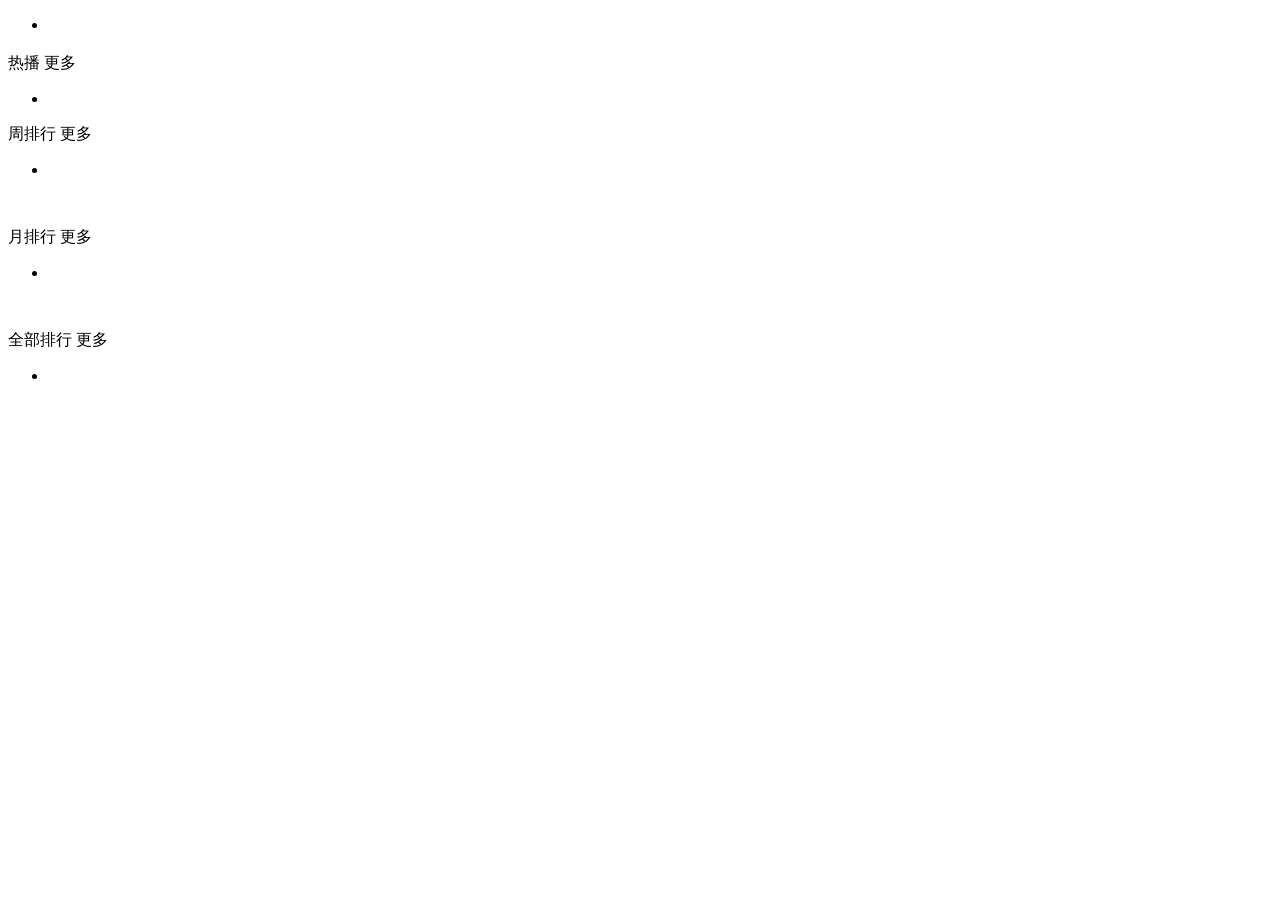
==== commit 0047ab6d: "解决部分细节并且实现echarts图表" ====
--- a/src/main/resources/templates/index.html
+++ b/src/main/resources/templates/index.html
@@ -4,6 +4,24 @@
     <meta charset="UTF-8">
     <title>影乐宝</title>
     <link rel="stylesheet" type="text/css" href="/static/css/index.css">
+    <link rel="stylesheet" type="text/css" href="/static/plugin/layui/css/layui.css">
+    <style>
+        .aside .movie-rank .movie-rank-name {
+            display: block;
+            overflow: hidden;
+            color: #666;
+            text-overflow: ellipsis;
+            white-space: nowrap;
+        }
+
+        .aside .movie-rank .movie-rank-num {
+            float: left;
+        }
+
+        .aside .movie-rank .movie-rank-top1 .movie-rank-name {
+            width: 120px;
+        }
+    </style>
 </head>
 <body>
 <div th:replace="header::header"></div>
@@ -17,7 +35,7 @@
             </li>
         </ul>
         <div class="slidey-main">
-            <a href="movie.html" class="slidey-main-link"></a>
+            <a href="" class="slidey-main-link"></a>
             <div class="slidey-overlay">
                 <p class="slidey-overlay-title"></p>
                 <p class="slidey-overlay-description"></p>
@@ -78,7 +96,7 @@
                                 <img th:src="@{/static/image/{image}(image=${movie.image})}">
                                 <div>
                                     <p class="movie-rank-name" th:text="${movie.title}"></p>
-                                    <span class="box-office" th:text="${movie.popularity}"></span>
+                                    <span class="box-office" th:text="${movie.hitsWeek}"></span>
                                 </div>
                             </a>
                             <a th:href="@{/page/movie/detail/{mid}(mid=${movie.mid})}" th:if="${status.count != 1}">
@@ -87,7 +105,7 @@
                                 <span th:if="${status.count > 3}" th:text="${status.count}"
                                       class="movie-rank-num"></span>
                                 <p class="movie-rank-name" th:text="${movie.title}"></p>
-                                <span class="box-office" th:text="${movie.popularity}"></span>
+                                <span class="box-office" th:text="${movie.hitsWeek}"></span>
                             </a>
                         </li>
                     </ul>
@@ -107,7 +125,7 @@
                                 <img th:src="@{/static/image/{image}(image=${movie.image})}">
                                 <div>
                                     <p class="movie-rank-name" th:text="${movie.title}"></p>
-                                    <span class="box-office" th:text="${movie.popularity}"></span>
+                                    <span class="box-office" th:text="${movie.hitsMonth}"></span>
                                 </div>
                             </a>
                             <a th:href="@{/page/movie/detail/{mid}(mid=${movie.mid})}" th:if="${status.count != 1}">
@@ -116,7 +134,7 @@
                                 <span th:if="${status.count > 3}" th:text="${status.count}"
                                       class="movie-rank-num"></span>
                                 <p class="movie-rank-name" th:text="${movie.title}"></p>
-                                <span class="box-office" th:text="${movie.popularity}"></span>
+                                <span class="box-office" th:text="${movie.hitsMonth}"></span>
                             </a>
                         </li>
                     </ul>
@@ -136,7 +154,7 @@
                                 <img th:src="@{/static/image/{image}(image=${movie.image})}">
                                 <div>
                                     <p class="movie-rank-name" th:text="${movie.title}"></p>
-                                    <span class="box-office" th:text="${movie.popularity}"></span>
+                                    <span class="box-office" th:text="${movie.hits}"></span>
                                 </div>
                             </a>
                             <a th:href="@{/page/movie/detail/{mid}(mid=${movie.mid})}" th:if="${status.count != 1}">
@@ -145,7 +163,7 @@
                                 <span th:if="${status.count > 3}" th:text="${status.count}"
                                       class="movie-rank-num"></span>
                                 <p class="movie-rank-name" th:text="${movie.title}"></p>
-                                <span class="box-office" th:text="${movie.popularity}"></span>
+                                <span class="box-office" th:text="${movie.hits}"></span>
                             </a>
                         </li>
                     </ul>
@@ -158,12 +176,15 @@
 <div id="toTop"></div>
 <script type="text/javascript" src="/static/js/main.js"></script>
 <script type="text/javascript" src="/static/js/slidey.js"></script>
+<script type="text/javascript" src="/static/plugin/layui/layui.js"></script>
 <script type="text/javascript">
     window.onload = function () {
         initPublic();
         initScrollToTop();
         new initSlidey();
     };
+
+
 </script>
 </body>
 </html>
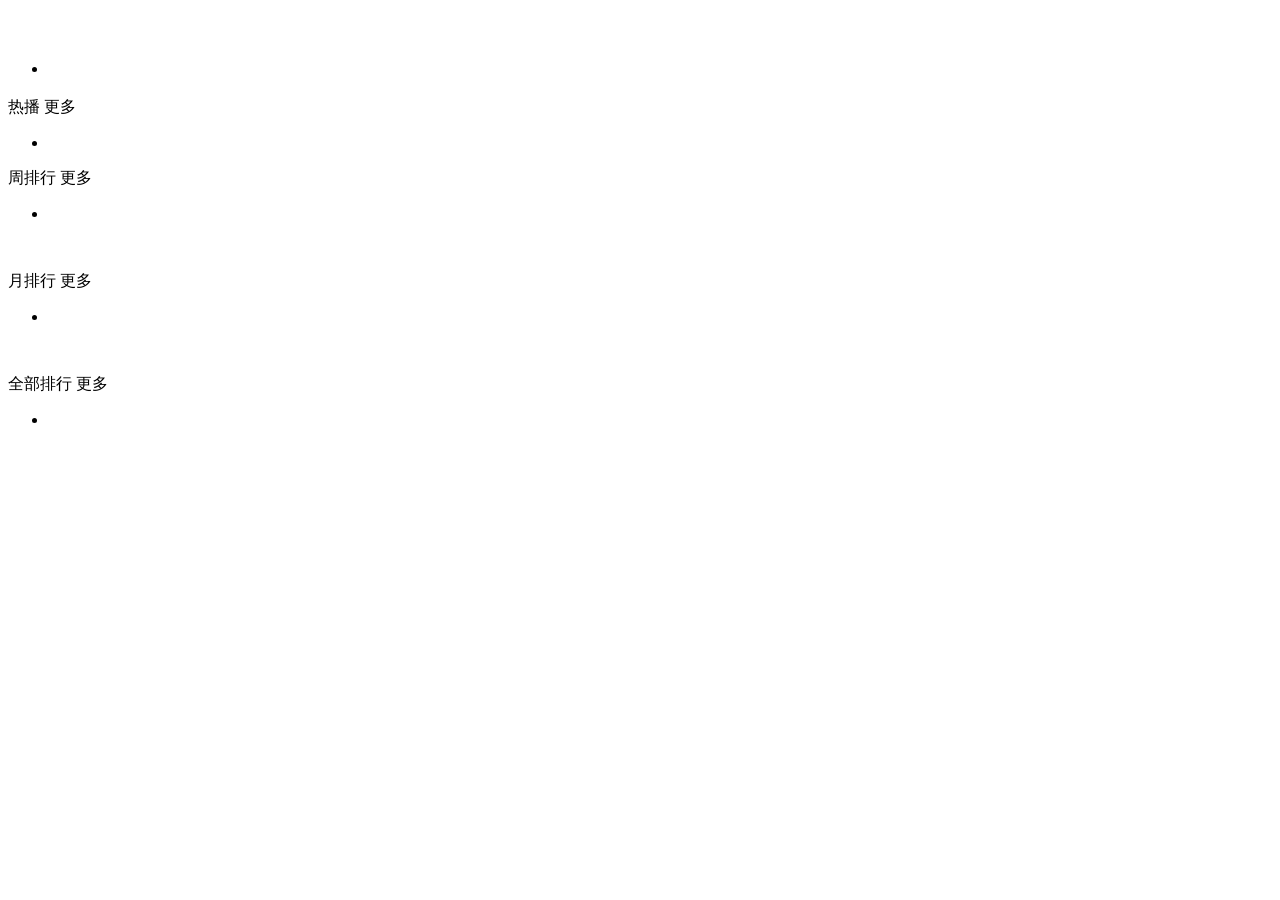
==== commit f7ffac99: "修复微小BUG" ====
--- a/src/main/resources/templates/index.html
+++ b/src/main/resources/templates/index.html
@@ -26,7 +26,7 @@
 <body>
 <div th:replace="header::header"></div>
 <div class="container">
-    <div class="slidey">
+    <div class="slidey" style="margin-top: 60px;">
         <ul id="slidey-content" style="display: none">
             <li th:each="movie : ${recommendMovies}">
                 <img th:src="@{/static/image/{image}(image=${movie.image})}" th:alt="${movie.title}">
